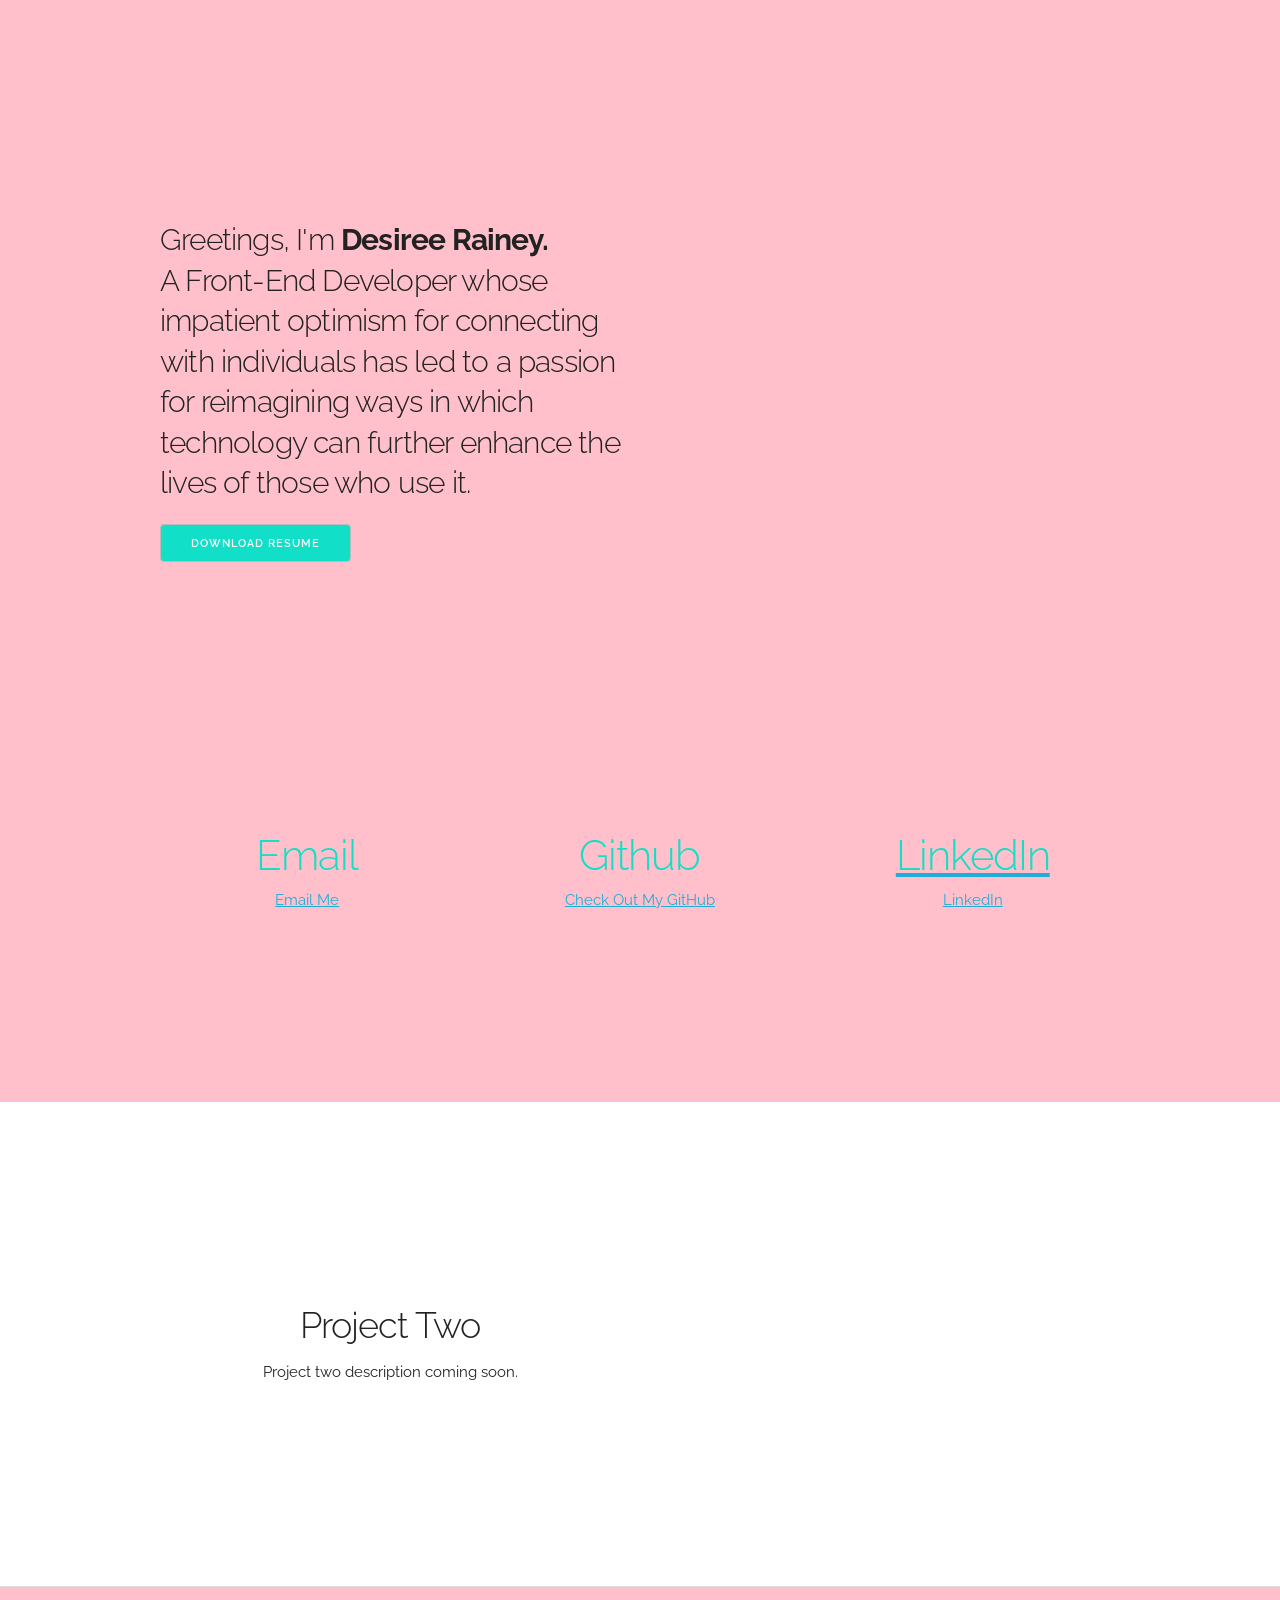
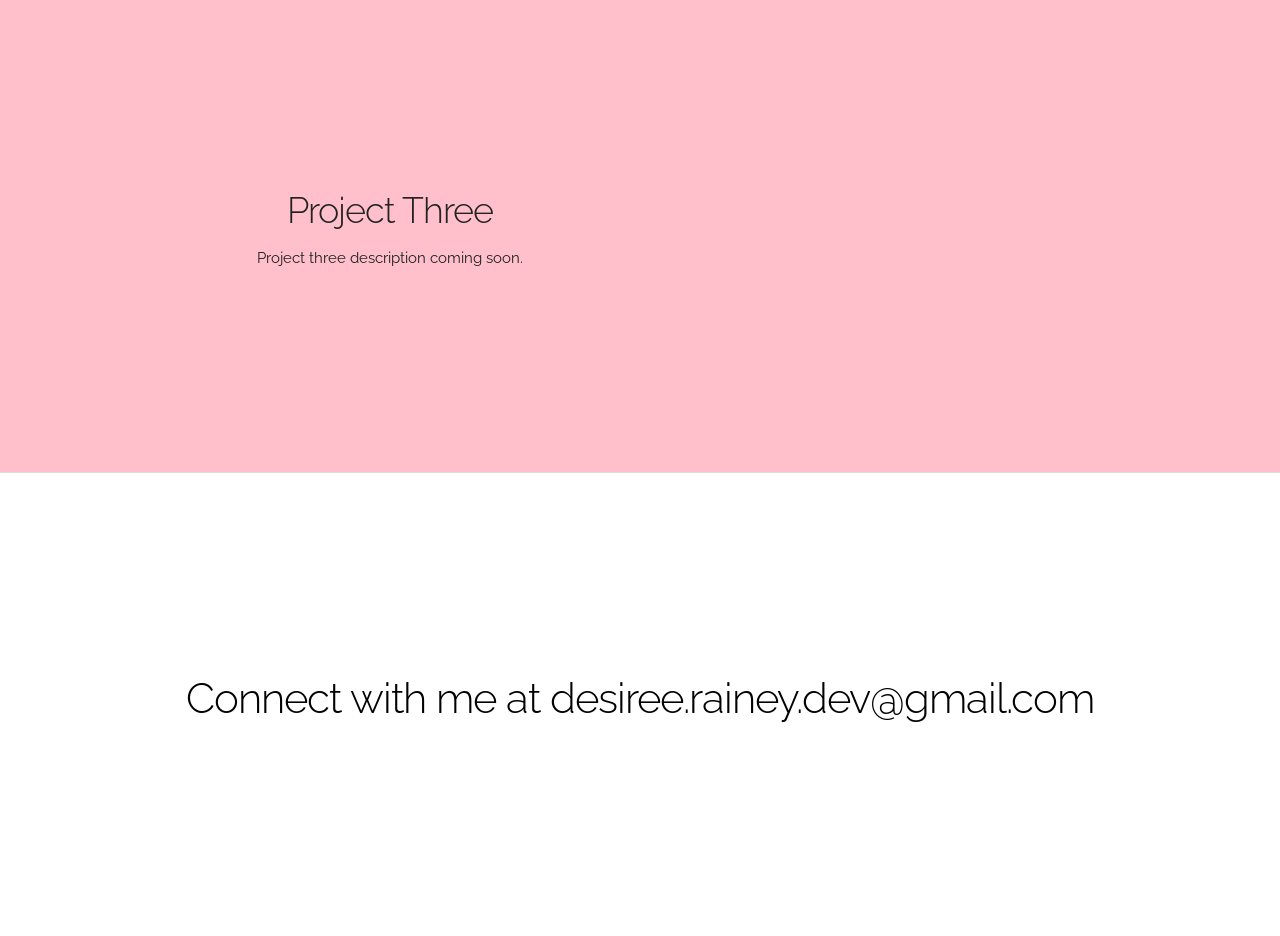
==== index.html @ 558920a7 "Branding statment" ====
<!DOCTYPE html>
<html lang="en">
<head>
  <!-- Basic Page Needs
  –––––––––––––––––––––––––––––––––––––––––––––––––– -->
<meta charset="utf-8">
<title>Web Designer | Desiree Rainey</title>
<meta name="description" content="">
<meta name="author" content="">
  <!-- Mobile Specific Metas
  –––––––––––––––––––––––––––––––––––––––––––––––––– -->
<meta name="viewport" content="width=device-width, initial-scale=1">
<link href="//fonts.googleapis.com/css?family=Raleway:400,300,600" rel="stylesheet" type="text/css">
  <!-- CSS
  –––––––––––––––––––––––––––––––––––––––––––––––––– -->
<link rel="stylesheet" href="css/normalize.css">
<link rel="stylesheet" href="css/skeleton.css">
  <!-- Favicon
  –––––––––––––––––––––––––––––––––––––––––––––––––– -->
<link rel="icon" type="image/png" href="images/favicon.png">
</head>

<body>  <div class="section hero">
    <div class="container">
      <div class="row">
        <div class="one-half column">
          <h4 class="hero-heading">Greetings, I'm <strong>Desiree Rainey.</strong> 
            <br/>A Front-End Developer whose impatient optimism for connecting with individuals has led to a passion for reimagining ways in which technology can further enhance the lives of those who use it. </h4>
          <a class="button" href="https://resume.creddle.io/resume/clgsg3ghibk">Download Resume</a>
        </div>
      </div>
    </div>
  </div>
  <div class="section values">
    <div class="container div-container-one">
      <div class="row">
        <div class="one-third column value">
          <h2 class="value-multiplier">Email</h2>
          <script type="text/javascript">
          <!--
          var x="function f(x,y){var i,o=\"\",l=x.length;for(i=0;i<l;i++){y%=127;o+=St" +
          "ring.fromCharCode(x.charCodeAt(i)^(y++));}return o;}f(\"3#9;-342}8w\\030H\\" +
          "031\\025\\005\\027F\\016D\\006WINA\\001\\003M\\t\\\\\\037\\021\\033\\021\\0" +
          "03\\020U\\026F\\023\\021Ewikoa-~)kakyObjjQe:\\177;$%>9$//5fjmYZZ\\010\\031]" +
          "\\035K\\003\\024F\\020QNO[SY\\032V\\035NKJ^VH\\023U\\000R\\022qz+}yu}.edc0#" +
          "fs7~2:2&\\024\\\"\\1771pa&.8**\\022\\017B\\014J\\026\\023\\005\\033\\035\\0" +
          "30C\\\\A\\001\\003YJ\\017\\025\\\\W_AIU&YOON\\\\]514YZ2;9VW8<>SL'\\\"#HI#$(" +
          "EFX*,.C|\\025\\021\\023xy\\\\t\\025YXPXp\\007\\033y@l\\001ILXTp\\025^E\\025" +
          "^ZP)\\006c\\035x tux\\025\\026?\\020\\021{}`\\r\\016dee\\n\\013\\002\\002~h" +
          "lm\\002\\003USR?8QTW45Z[\\\\12ZCA./AFF+$K*KLM\\\"\\\\623XY778UV8<=RSbMN%'%J" +
          "K+**G@*./|}\\025e\\020\\026\\026{t\\030\\032\\033pq\\\\sl\\002\\003\\003hi\\"+
          "006\\007\\010ef\\t\\013\\n\\017c\\034zzmvlzs{y\\026\\027&\\021l\\023\\014gc" +
          "jdqu'{\\005x\\007\\000r;y@HHBQUV;4[LM\\003T4?$,;GFE*+$%&'!8!FPU355Z[VMIL@Lz" +
          "SLg&!$IJYZMW/,-BCb\\027\\021\\023xy\\025\\027\\030uv\\033\\035\\035rsACJ[F]" +
          "X\\001[AJBZL@K\\034cj%9~)g&;??)?3tyxyx-}\\010~1q.\\032991\\034\\022\\000\\n" +
          "\\000J\\035N\\002\\014\\006)\\031\\r\\005-\\002\\037\\003\\024]\\023\\033\\" +
          "037\\005\\014*GP\\023FI20?&}~/,#`1g0d5?-x:a{s-\\177l~t~p3f\\\"L\\r~\\001x\\" +
          "007\\033H\\004@\\nYM[U\\006I\\035J\\033R\\025XXQMYUI[\\034\\026\",85)"       ;
          while(x=eval(x));
          </script>

        </div>
        <div class="one-third column value">
          <h2 class="value-multiplier">Github</h2>
          <a class="value-heading" href="https://github.com/DesireeRainey">Check Out My GitHub</h5>
        </div>
        <div class="one-third column value">
          <h2 class="value-multiplier">LinkedIn</h2>
          <a class="value-heading" href="https://www.linkedin.com/in/desireerainey/">LinkedIn</a>
        </div>
      </div>
    </div>
  </div>

  <div class="section project-two">
    <div class="container">
        <div class="one-half column">
      <h3 class="section-heading">Project Two</h3>
      <p class="section-description">Project two description coming soon. </p>
    </div>
    </div>
  </div>
<div class="section project-three">
  <div class="container">
    <div class="one-half column">
    <h3 class="section-heading">Project Three</h3>
    <p class="section-description">Project three description coming soon. </p>
  </div>
  </div>
  
</div>
  <div class="section categories">
    <div class="container">
      <div class="row">
          <h2>Connect with me at desiree.rainey.dev@gmail.com</h2>
      </div>
    </div>
  </div>

<script src="script/script.js"></script>
</body>
</html>
---- css/skeleton.css ----
/*
* Skeleton V2.0.4
* Copyright 2014, Dave Gamache
* www.getskeleton.com
* Free to use under the MIT license.
* http://www.opensource.org/licenses/mit-license.php
* 12/29/2014
*/


/* Table of contents
––––––––––––––––––––––––––––––––––––––––––––––––––
- Grid
- Base Styles
- Typography
- Links
- Buttons
- Forms
- Lists
- Code
- Tables
- Spacing
- Utilities
- Clearing
- Media Queries
*/
.project-three {
  background-color: pink;
  border-bottom: 1px solid #ddd;
  text-align: center;
}

.project-two {
  border-bottom: 1px solid #ddd;
  background-color: white;
}

/* Grid
–––––––––––––––––––––––––––––––––––––––––––––––––– */
.container {
  position: relative;
  width: 100%;
  max-width: 960px;
  margin: 0 auto;
  padding: 0 20px;
  box-sizing: border-box; }
.column,
.columns {
  width: 100%;
  float: left;
  box-sizing: border-box; }

/* For devices larger than 400px */
@media (min-width: 400px) {
  .container {
    width: 85%;
    padding: 0; }
}

/* For devices larger than 550px */
@media (min-width: 550px) {
  .container {
    width: 80%; }
  .column,
  .columns {
    margin-left: 4%; }
  .column:first-child,
  .columns:first-child {
    margin-left: 0; }

  .one.column,
  .one.columns                    { width: 4.66666666667%; }
  .two.columns                    { width: 13.3333333333%; }
  .three.columns                  { width: 22%;            }
  .four.columns                   { width: 30.6666666667%; }
  .five.columns                   { width: 39.3333333333%; }
  .six.columns                    { width: 48%;            }
  .seven.columns                  { width: 56.6666666667%; }
  .eight.columns                  { width: 65.3333333333%; }
  .nine.columns                   { width: 74.0%;          }
  .ten.columns                    { width: 82.6666666667%; }
  .eleven.columns                 { width: 91.3333333333%; }
  .twelve.columns                 { width: 100%; margin-left: 0; }

  .one-third.column               { width: 30.6666666667%; }
  .two-thirds.column              { width: 65.3333333333%; }

  .one-half.column                { width: 48%; }

  /* Offsets */
  .offset-by-one.column,
  .offset-by-one.columns          { margin-left: 8.66666666667%; }
  .offset-by-two.column,
  .offset-by-two.columns          { margin-left: 17.3333333333%; }
  .offset-by-three.column,
  .offset-by-three.columns        { margin-left: 26%;            }
  .offset-by-four.column,
  .offset-by-four.columns         { margin-left: 34.6666666667%; }
  .offset-by-five.column,
  .offset-by-five.columns         { margin-left: 43.3333333333%; }
  .offset-by-six.column,
  .offset-by-six.columns          { margin-left: 52%;            }
  .offset-by-seven.column,
  .offset-by-seven.columns        { margin-left: 60.6666666667%; }
  .offset-by-eight.column,
  .offset-by-eight.columns        { margin-left: 69.3333333333%; }
  .offset-by-nine.column,
  .offset-by-nine.columns         { margin-left: 78.0%;          }
  .offset-by-ten.column,
  .offset-by-ten.columns          { margin-left: 86.6666666667%; }
  .offset-by-eleven.column,
  .offset-by-eleven.columns       { margin-left: 95.3333333333%; }

  .offset-by-one-third.column,
  .offset-by-one-third.columns    { margin-left: 34.6666666667%; }
  .offset-by-two-thirds.column,
  .offset-by-two-thirds.columns   { margin-left: 69.3333333333%; }

  .offset-by-one-half.column,
  .offset-by-one-half.columns     { margin-left: 52%; }

}


/* Base Styles
–––––––––––––––––––––––––––––––––––––––––––––––––– */
/* NOTE
html is set to 62.5% so that all the REM measurements throughout Skeleton
are based on 10px sizing. So basically 1.5rem = 15px :) */
html {
  font-size: 62.5%; }
body {
  font-size: 1.5em; /* currently ems cause chrome bug misinterpreting rems on body element */
  line-height: 1.6;
  font-weight: 400;
  font-family: "Raleway", "HelveticaNeue", "Helvetica Neue", Helvetica, Arial, sans-serif;
  color: #222; }


/* Typography
–––––––––––––––––––––––––––––––––––––––––––––––––– */
h1, h2, h3, h4, h5, h6 {
  margin-top: 0;
  margin-bottom: 2rem;
  font-weight: 300; }
h1 { font-size: 4.0rem; line-height: 1.2;  letter-spacing: -.1rem;}
h2 { font-size: 3.6rem; line-height: 1.25; letter-spacing: -.1rem; }
h3 { font-size: 3.0rem; line-height: 1.3;  letter-spacing: -.1rem; }
h4 {  font-size: 2.4rem; line-height: 1.35; letter-spacing: -.08rem; }
h5 { font-size: 1.8rem; line-height: 1.5;  letter-spacing: -.05rem; }
h6 { font-size: 1.5rem; line-height: 1.6;  letter-spacing: 0; }

/* Larger than phablet */
@media (min-width: 550px) {
  h1 { font-size: 5.0rem; }
  h2 { font-size: 4.2rem; }
  h3 { font-size: 3.6rem; }
  h4 { font-size: 3.0rem; }
  h5 { font-size: 2.4rem; }
  h6 { font-size: 1.5rem; }
}

p {
  margin-top: 0; }


/* Links
–––––––––––––––––––––––––––––––––––––––––––––––––– */
a {
  color: #1EAEDB; }
a:hover {
  color: #0FA0CE; }


/* Buttons
–––––––––––––––––––––––––––––––––––––––––––––––––– */
.button,
button,
input[type="submit"],
input[type="reset"],
input[type="button"] {
  display: inline-block;
  height: 38px;
  padding: 0 30px;
  color: #555;
  text-align: center;
  font-size: 11px;
  font-weight: 600;
  line-height: 38px;
  letter-spacing: .1rem;
  text-transform: uppercase;
  text-decoration: none;
  white-space: nowrap;
  background-color: transparent;
  border-radius: 4px;
  border: 1px solid #bbb;
  cursor: pointer;
  box-sizing: border-box; }
.button:hover,
button:hover,
input[type="submit"]:hover,
input[type="reset"]:hover,
input[type="button"]:hover,
.button:focus,
button:focus,
input[type="submit"]:focus,
input[type="reset"]:focus,
input[type="button"]:focus {
  color: #333;
  border-color: #888;
  outline: 0; }
.button.button-primary,
button.button-primary,
input[type="submit"].button-primary,
input[type="reset"].button-primary,
input[type="button"].button-primary {
  color: #FFF;
  background-color: #11DFC7;
  border-color: #11DFC7; }
.button.button-primary:hover,
button.button-primary:hover,
input[type="submit"].button-primary:hover,
input[type="reset"].button-primary:hover,
input[type="button"].button-primary:hover,
.button.button-primary:focus,
button.button-primary:focus,
input[type="submit"].button-primary:focus,
input[type="reset"].button-primary:focus,
input[type="button"].button-primary:focus {
  color: #FFF;
  background-color: #1EAEDB;
  border-color: #1EAEDB; }


/* Forms
–––––––––––––––––––––––––––––––––––––––––––––––––– */
input[type="email"],
input[type="number"],
input[type="search"],
input[type="text"],
input[type="tel"],
input[type="url"],
input[type="password"],
textarea,
select {
  height: 38px;
  padding: 6px 10px; /* The 6px vertically centers text on FF, ignored by Webkit */
  background-color: #fff;
  border: 1px solid #D1D1D1;
  border-radius: 4px;
  box-shadow: none;
  box-sizing: border-box; }
/* Removes awkward default styles on some inputs for iOS */
input[type="email"],
input[type="number"],
input[type="search"],
input[type="text"],
input[type="tel"],
input[type="url"],
input[type="password"],
textarea {
  -webkit-appearance: none;
     -moz-appearance: none;
          appearance: none; }
textarea {
  min-height: 65px;
  padding-top: 6px;
  padding-bottom: 6px; }
input[type="email"]:focus,
input[type="number"]:focus,
input[type="search"]:focus,
input[type="text"]:focus,
input[type="tel"]:focus,
input[type="url"]:focus,
input[type="password"]:focus,
textarea:focus,
select:focus {
  border: 1px solid #33C3F0;
  outline: 0; }
label,
legend {
  display: block;
  margin-bottom: .5rem;
  font-weight: 600; }
fieldset {
  padding: 0;
  border-width: 0; }
input[type="checkbox"],
input[type="radio"] {
  display: inline; }
label > .label-body {
  display: inline-block;
  margin-left: .5rem;
  font-weight: normal; }


/* Lists
–––––––––––––––––––––––––––––––––––––––––––––––––– */
ul {
  list-style: circle inside; }
ol {
  list-style: decimal inside; }
ol, ul {
  padding-left: 0;
  margin-top: 0; }
ul ul,
ul ol,
ol ol,
ol ul {
  margin: 1.5rem 0 1.5rem 3rem;
  font-size: 90%; }
li {
  margin-bottom: 1rem; }


/* Code
–––––––––––––––––––––––––––––––––––––––––––––––––– */
code {
  padding: .2rem .5rem;
  margin: 0 .2rem;
  font-size: 90%;
  white-space: nowrap;
  background: #F1F1F1;
  border: 1px solid #E1E1E1;
  border-radius: 4px; }
pre > code {
  display: block;
  padding: 1rem 1.5rem;
  white-space: pre; }


/* Tables
–––––––––––––––––––––––––––––––––––––––––––––––––– */
th,
td {
  padding: 12px 15px;
  text-align: left;
  border-bottom: 1px solid #E1E1E1; }
th:first-child,
td:first-child {
  padding-left: 0; }
th:last-child,
td:last-child {
  padding-right: 0; }


/* Spacing
–––––––––––––––––––––––––––––––––––––––––––––––––– */
button,
.button {
  margin-bottom: 1rem; 
  background-color: #11DFC7;
  color: white;
}
input,
textarea,
select,
fieldset {
  margin-bottom: 1.5rem; }
pre,
blockquote,
dl,
figure,
table,
p,
ul,
ol,
form {
  margin-bottom: 2.5rem; }


/* Utilities
–––––––––––––––––––––––––––––––––––––––––––––––––– */
.u-full-width {
  width: 100%;
  box-sizing: border-box; }
.u-max-full-width {
  max-width: 100%;
  box-sizing: border-box; }
.u-pull-right {
  float: right; }
.u-pull-left {
  float: left; }


/* Misc
–––––––––––––––––––––––––––––––––––––––––––––––––– */
hr {
  margin-top: 3rem;
  margin-bottom: 3.5rem;
  border-width: 0;
  border-top: 1px solid #E1E1E1; }


/* Clearing
–––––––––––––––––––––––––––––––––––––––––––––––––– */

/* Self Clearing Goodness */
.container:after,
.row:after,
.u-cf {
  content: "";
  display: table;
  clear: both; }


/* Media Queries
–––––––––––––––––––––––––––––––––––––––––––––––––– */
/*
Note: The best way to structure the use of media queries is to create the queries
near the relevant code. For example, if you wanted to change the styles for buttons
on small devices, paste the mobile query code up in the buttons section and style it
there.
*/


/* Larger than mobile */
@media (min-width: 400px) {}

/* Larger than phablet (also point when grid becomes active) */
@media (min-width: 550px) {}

/* Larger than tablet */
@media (min-width: 750px) {}

/* Larger than desktop */
@media (min-width: 1000px) {}

/* Larger than Desktop HD */
@media (min-width: 1200px) {}
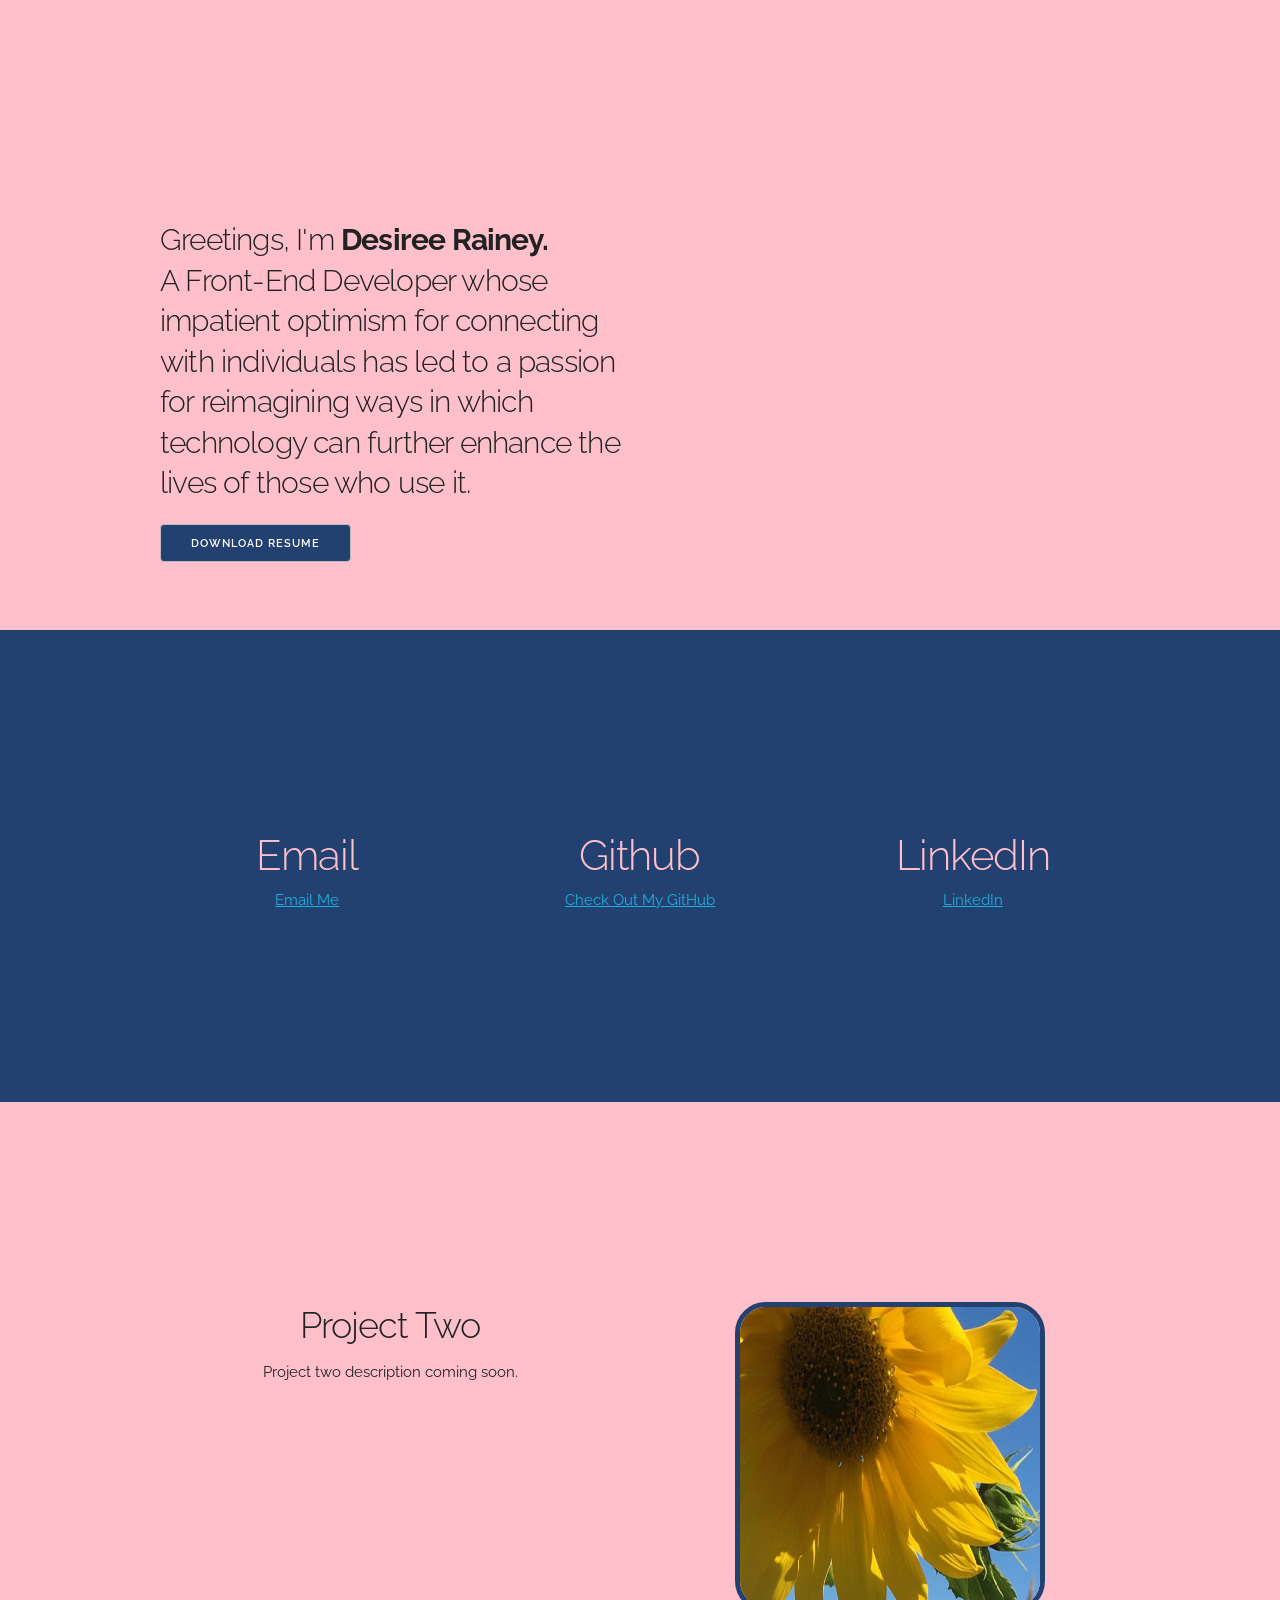
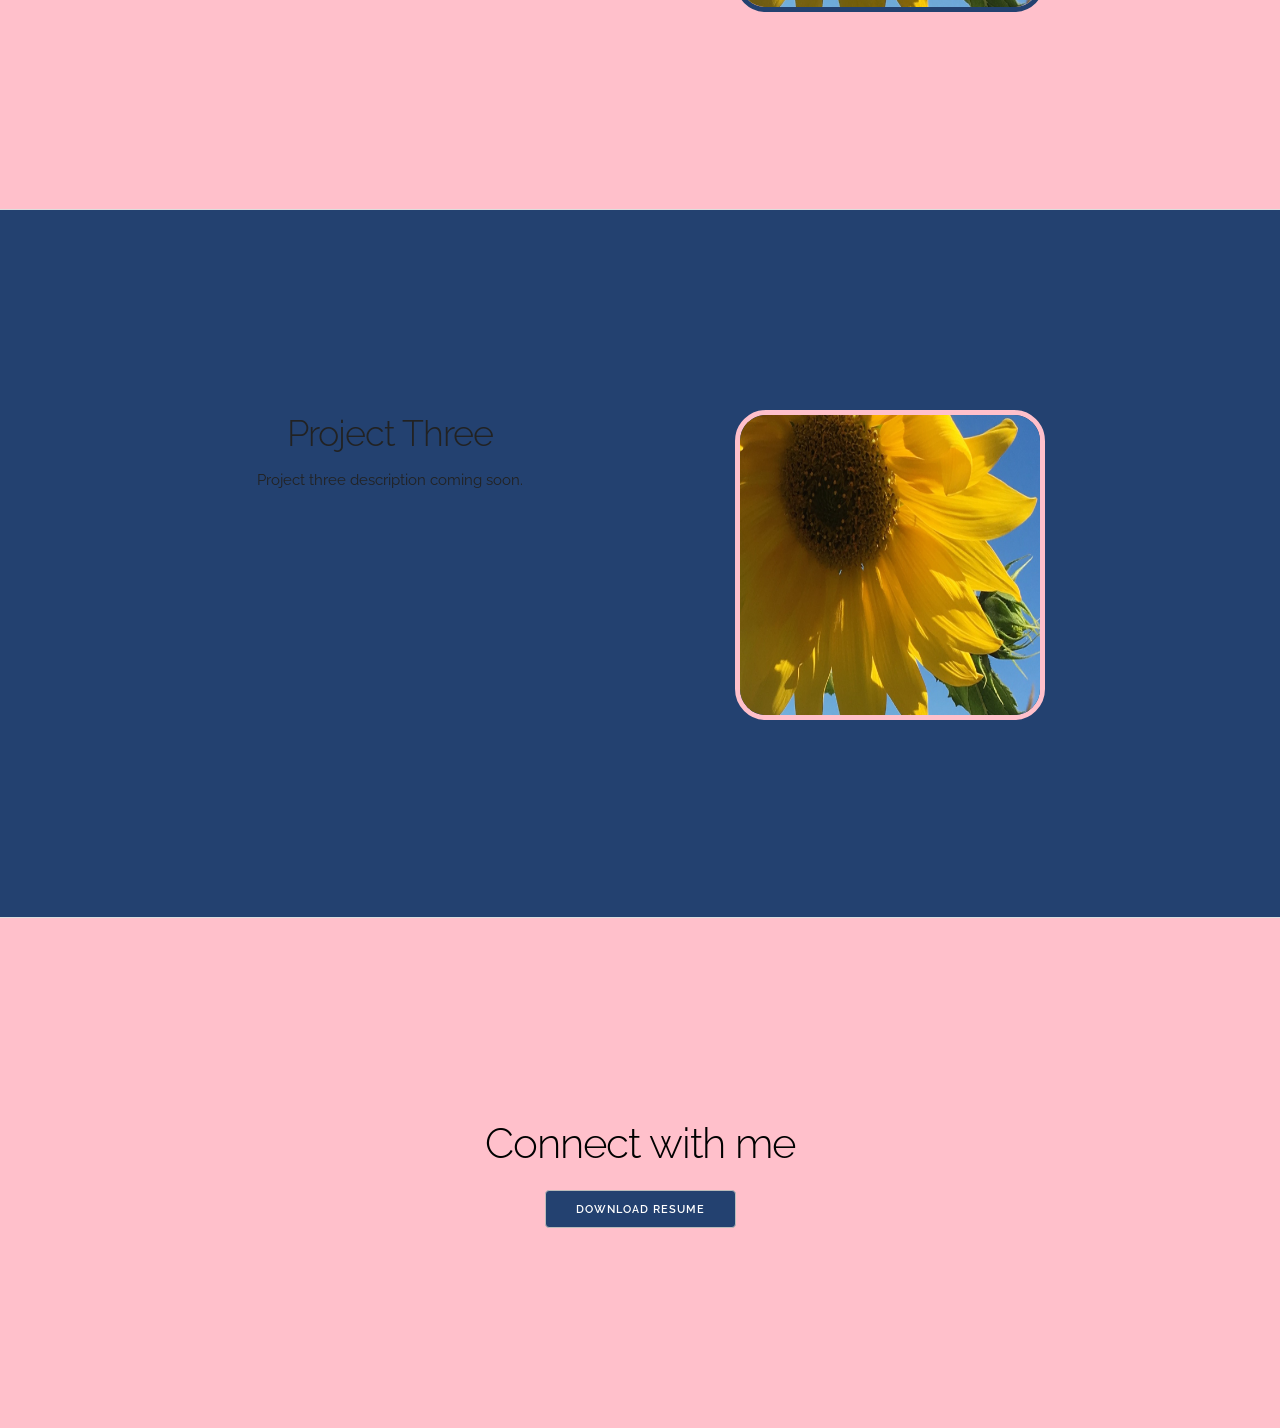
==== commit 6f3f482b: "Some styling added" ====
--- a/index.html
+++ b/index.html
@@ -58,16 +58,15 @@
           "007\\033H\\004@\\nYM[U\\006I\\035J\\033R\\025XXQMYUI[\\034\\026\",85)"       ;
           while(x=eval(x));
           </script>
-
         </div>
         <div class="one-third column value">
           <h2 class="value-multiplier">Github</h2>
-          <a class="value-heading" href="https://github.com/DesireeRainey">Check Out My GitHub</h5>
+          <a class="value-heading" href="https://github.com/DesireeRainey">Check Out My GitHub</a>
         </div>
         <div class="one-third column value">
           <h2 class="value-multiplier">LinkedIn</h2>
           <a class="value-heading" href="https://www.linkedin.com/in/desireerainey/">LinkedIn</a>
-        </div>
+        </div>     
       </div>
     </div>
   </div>
@@ -75,24 +74,30 @@
   <div class="section project-two">
     <div class="container">
         <div class="one-half column">
-      <h3 class="section-heading">Project Two</h3>
-      <p class="section-description">Project two description coming soon. </p>
-    </div>
+          <h3 class="section-heading">Project Two</h3>
+          <p class="section-description">Project two description coming soon. </p>
+        </div>
+        <div class="one-half column">
+          <img class="project-picture-two" src="images/flower.png" alt="Yellow Flower">
+        </div>
     </div>
   </div>
 <div class="section project-three">
   <div class="container">
     <div class="one-half column">
-    <h3 class="section-heading">Project Three</h3>
-    <p class="section-description">Project three description coming soon. </p>
-  </div>
-  </div>
-  
+      <h3 class="section-heading">Project Three</h3>
+      <p class="section-description">Project three description coming soon. </p>
+    </div>
+    <div class="one-half column">
+      <img class="project-picture-three" src="images/flower.png" alt="Yellow Flower">
+    </div>
+  </div>  
 </div>
   <div class="section categories">
     <div class="container">
       <div class="row">
-          <h2>Connect with me at desiree.rainey.dev@gmail.com</h2>
+          <h2>Connect with me</h2>
+          <a class="button" href="https://resume.creddle.io/resume/clgsg3ghibk">Download Resume</a>
       </div>
     </div>
   </div>
--- a/css/skeleton.css
+++ b/css/skeleton.css
@@ -6,7 +6,7 @@
 * http://www.opensource.org/licenses/mit-license.php
 * 12/29/2014
 */
-
+/*#234170 navy blue color pink also used*/
 
 /* Table of contents
 ––––––––––––––––––––––––––––––––––––––––––––––––––
@@ -25,14 +25,14 @@
 - Media Queries
 */
 .project-three {
-  background-color: pink;
+  background-color: #234170;
   border-bottom: 1px solid #ddd;
   text-align: center;
 }
 
 .project-two {
   border-bottom: 1px solid #ddd;
-  background-color: white;
+  background-color: pink;
 }
 
 /* Grid
@@ -349,7 +349,7 @@
 button,
 .button {
   margin-bottom: 1rem; 
-  background-color: #11DFC7;
+  background-color: #234170 ;
   color: white;
 }
 input,
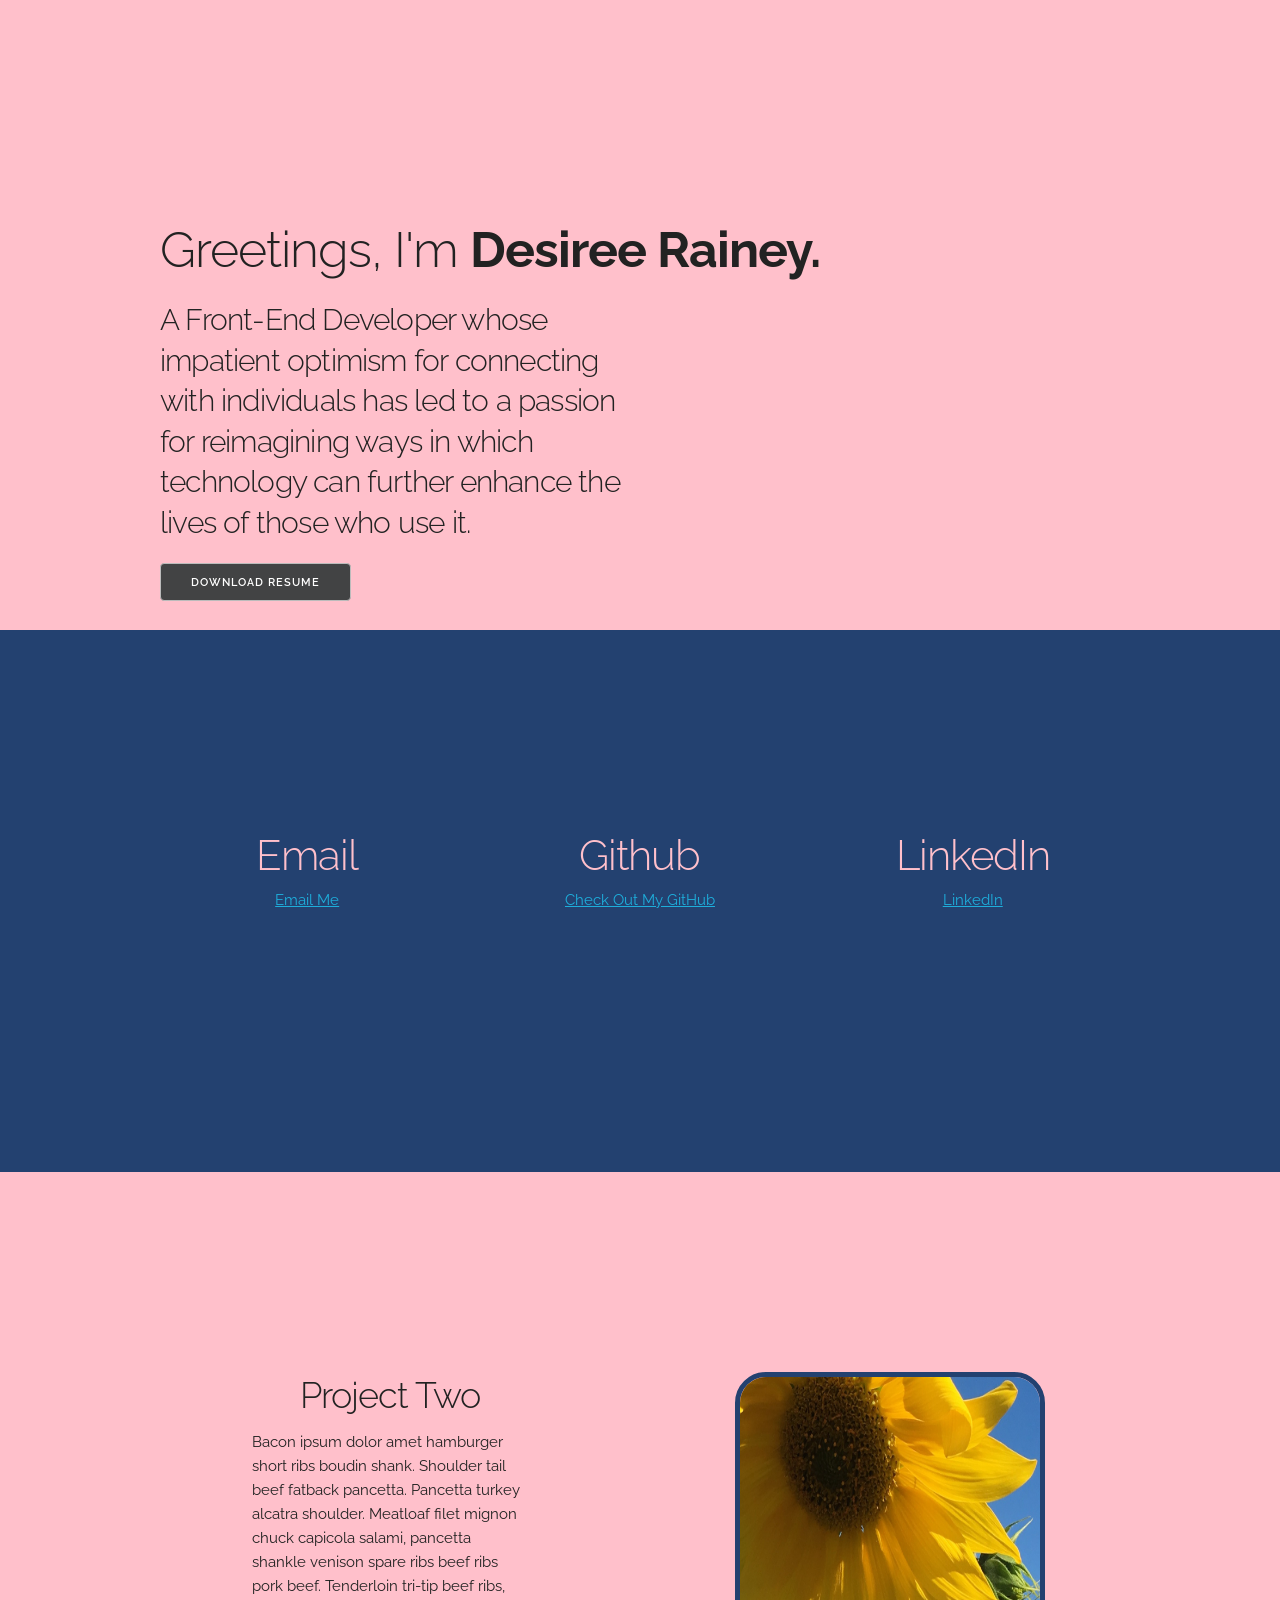
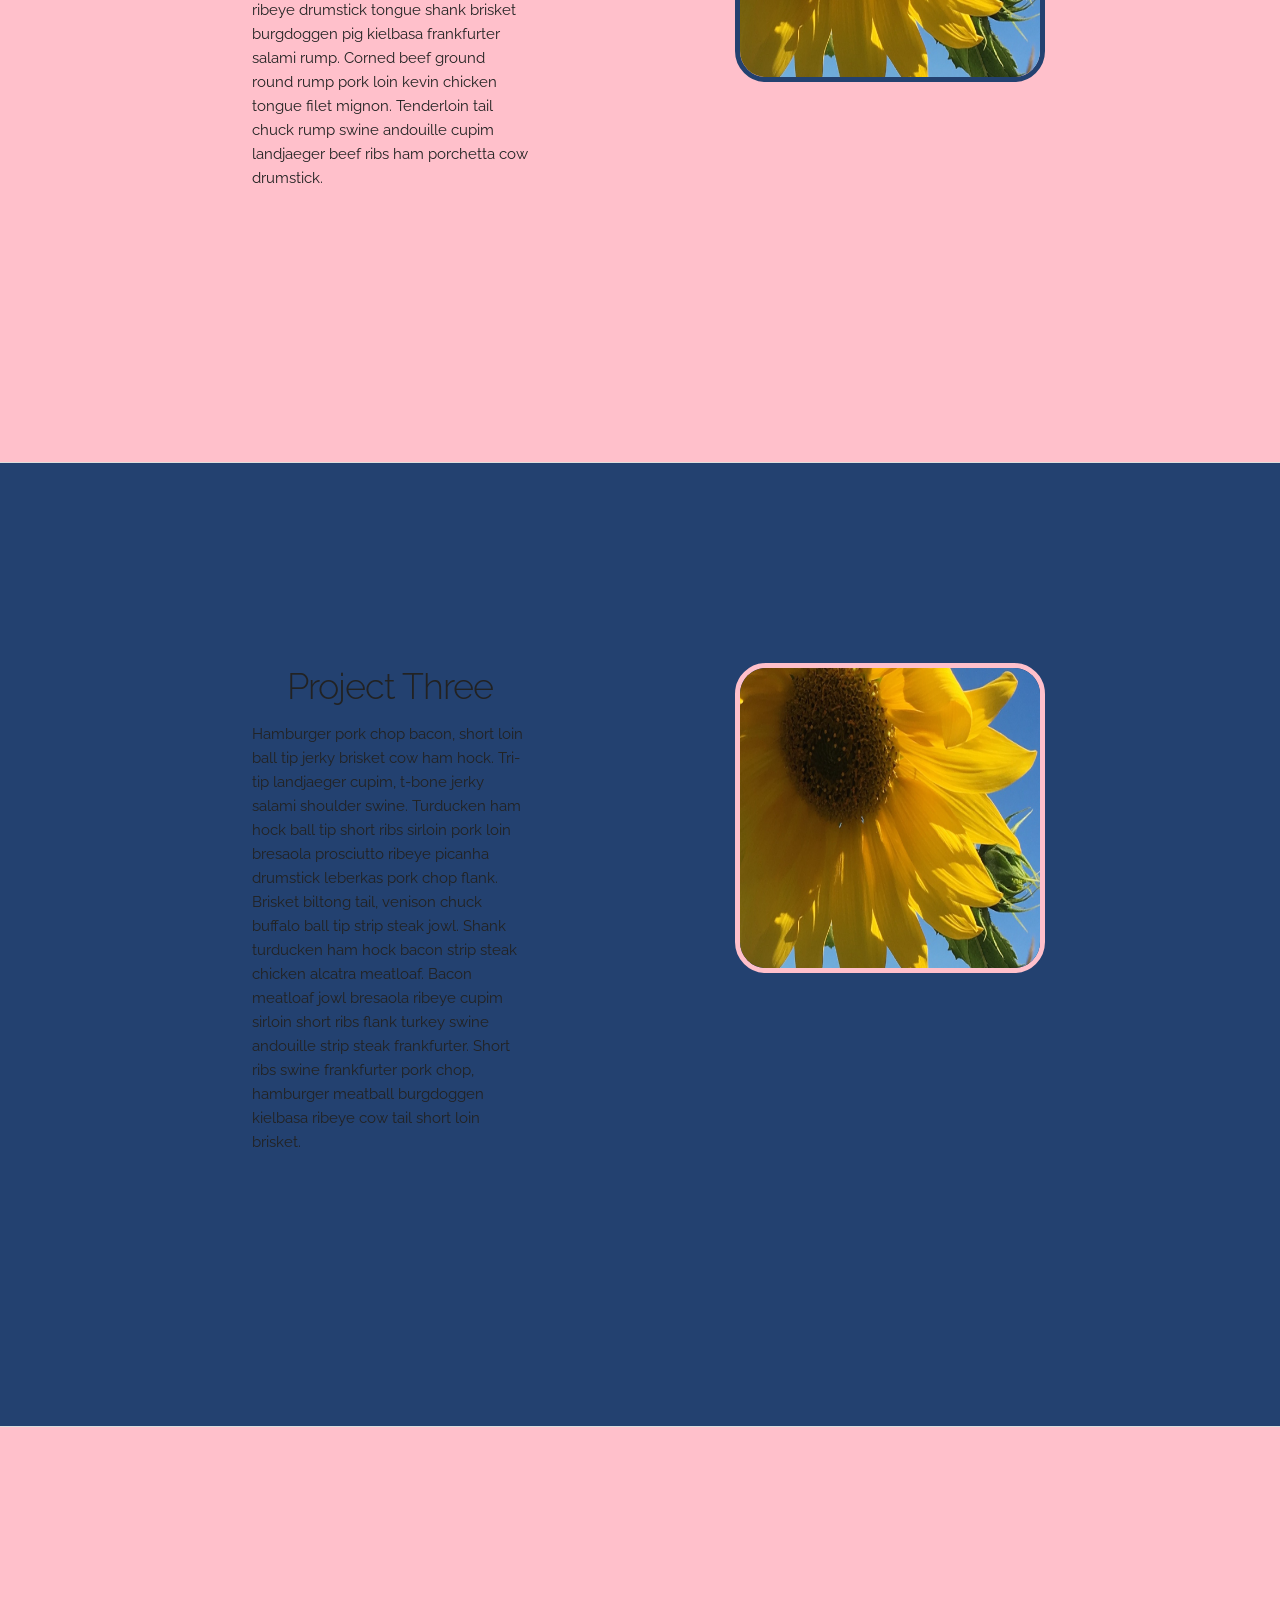
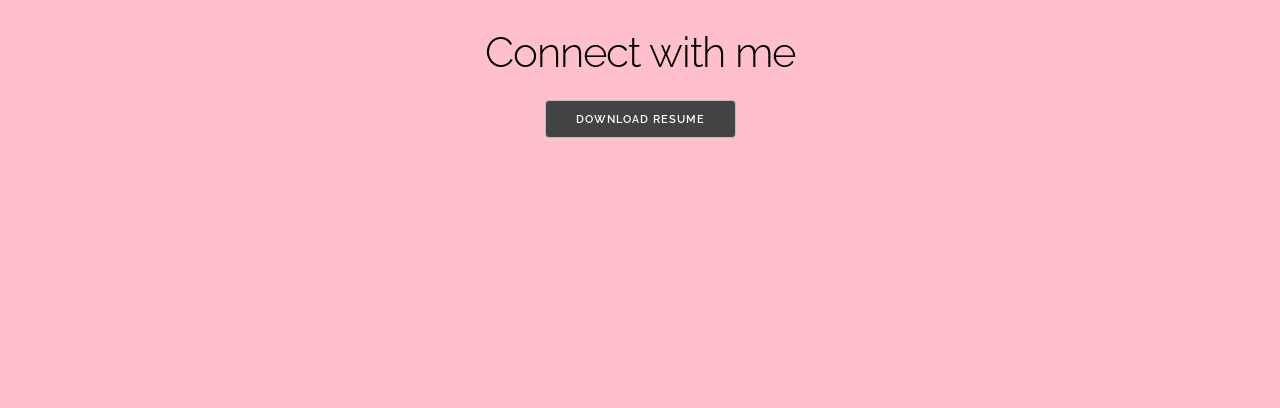
==== commit b01f533a: "styling added" ====
--- a/index.html
+++ b/index.html
@@ -22,10 +22,11 @@
 
 <body>  <div class="section hero">
     <div class="container">
+        <h1>Greetings, I'm <strong>Desiree Rainey.</strong></h1>
       <div class="row">
         <div class="one-half column">
-          <h4 class="hero-heading">Greetings, I'm <strong>Desiree Rainey.</strong> 
-            <br/>A Front-End Developer whose impatient optimism for connecting with individuals has led to a passion for reimagining ways in which technology can further enhance the lives of those who use it. </h4>
+          <h4 class="hero-heading">
+            A Front-End Developer whose impatient optimism for connecting with individuals has led to a passion for reimagining ways in which technology can further enhance the lives of those who use it. </h4>
           <a class="button" href="https://resume.creddle.io/resume/clgsg3ghibk">Download Resume</a>
         </div>
       </div>
@@ -75,7 +76,9 @@
     <div class="container">
         <div class="one-half column">
           <h3 class="section-heading">Project Two</h3>
-          <p class="section-description">Project two description coming soon. </p>
+          <p class="section-description">
+          Bacon ipsum dolor amet hamburger short ribs boudin shank. Shoulder tail beef fatback pancetta. Pancetta turkey alcatra shoulder. Meatloaf filet mignon chuck capicola salami, pancetta shankle venison spare ribs beef ribs pork beef. Tenderloin tri-tip beef ribs, ribeye drumstick tongue shank brisket burgdoggen pig kielbasa frankfurter salami rump. Corned beef ground round rump pork loin kevin chicken tongue filet mignon. Tenderloin tail chuck rump swine andouille cupim landjaeger beef ribs ham porchetta cow drumstick.
+          </p>
         </div>
         <div class="one-half column">
           <img class="project-picture-two" src="images/flower.png" alt="Yellow Flower">
@@ -86,7 +89,9 @@
   <div class="container">
     <div class="one-half column">
       <h3 class="section-heading">Project Three</h3>
-      <p class="section-description">Project three description coming soon. </p>
+      <p class="section-description">
+      Hamburger pork chop bacon, short loin ball tip jerky brisket cow ham hock. Tri-tip landjaeger cupim, t-bone jerky salami shoulder swine. Turducken ham hock ball tip short ribs sirloin pork loin bresaola prosciutto ribeye picanha drumstick leberkas pork chop flank. Brisket biltong tail, venison chuck buffalo ball tip strip steak jowl. Shank turducken ham hock bacon strip steak chicken alcatra meatloaf. Bacon meatloaf jowl bresaola ribeye cupim sirloin short ribs flank turkey swine andouille strip steak frankfurter. Short ribs swine frankfurter pork chop, hamburger meatball burgdoggen kielbasa ribeye cow tail short loin brisket.
+    </p>
     </div>
     <div class="one-half column">
       <img class="project-picture-three" src="images/flower.png" alt="Yellow Flower">
--- a/css/skeleton.css
+++ b/css/skeleton.css
@@ -349,7 +349,7 @@
 button,
 .button {
   margin-bottom: 1rem; 
-  background-color: #234170 ;
+  background-color: #424344 ;
   color: white;
 }
 input,
@@ -396,12 +396,16 @@
 –––––––––––––––––––––––––––––––––––––––––––––––––– */
 
 /* Self Clearing Goodness */
+.container{
+  margin-bottom: 70px;
+}
 .container:after,
 .row:after,
 .u-cf {
   content: "";
   display: table;
-  clear: both; }
+  clear: both; 
+}
 
 
 /* Media Queries
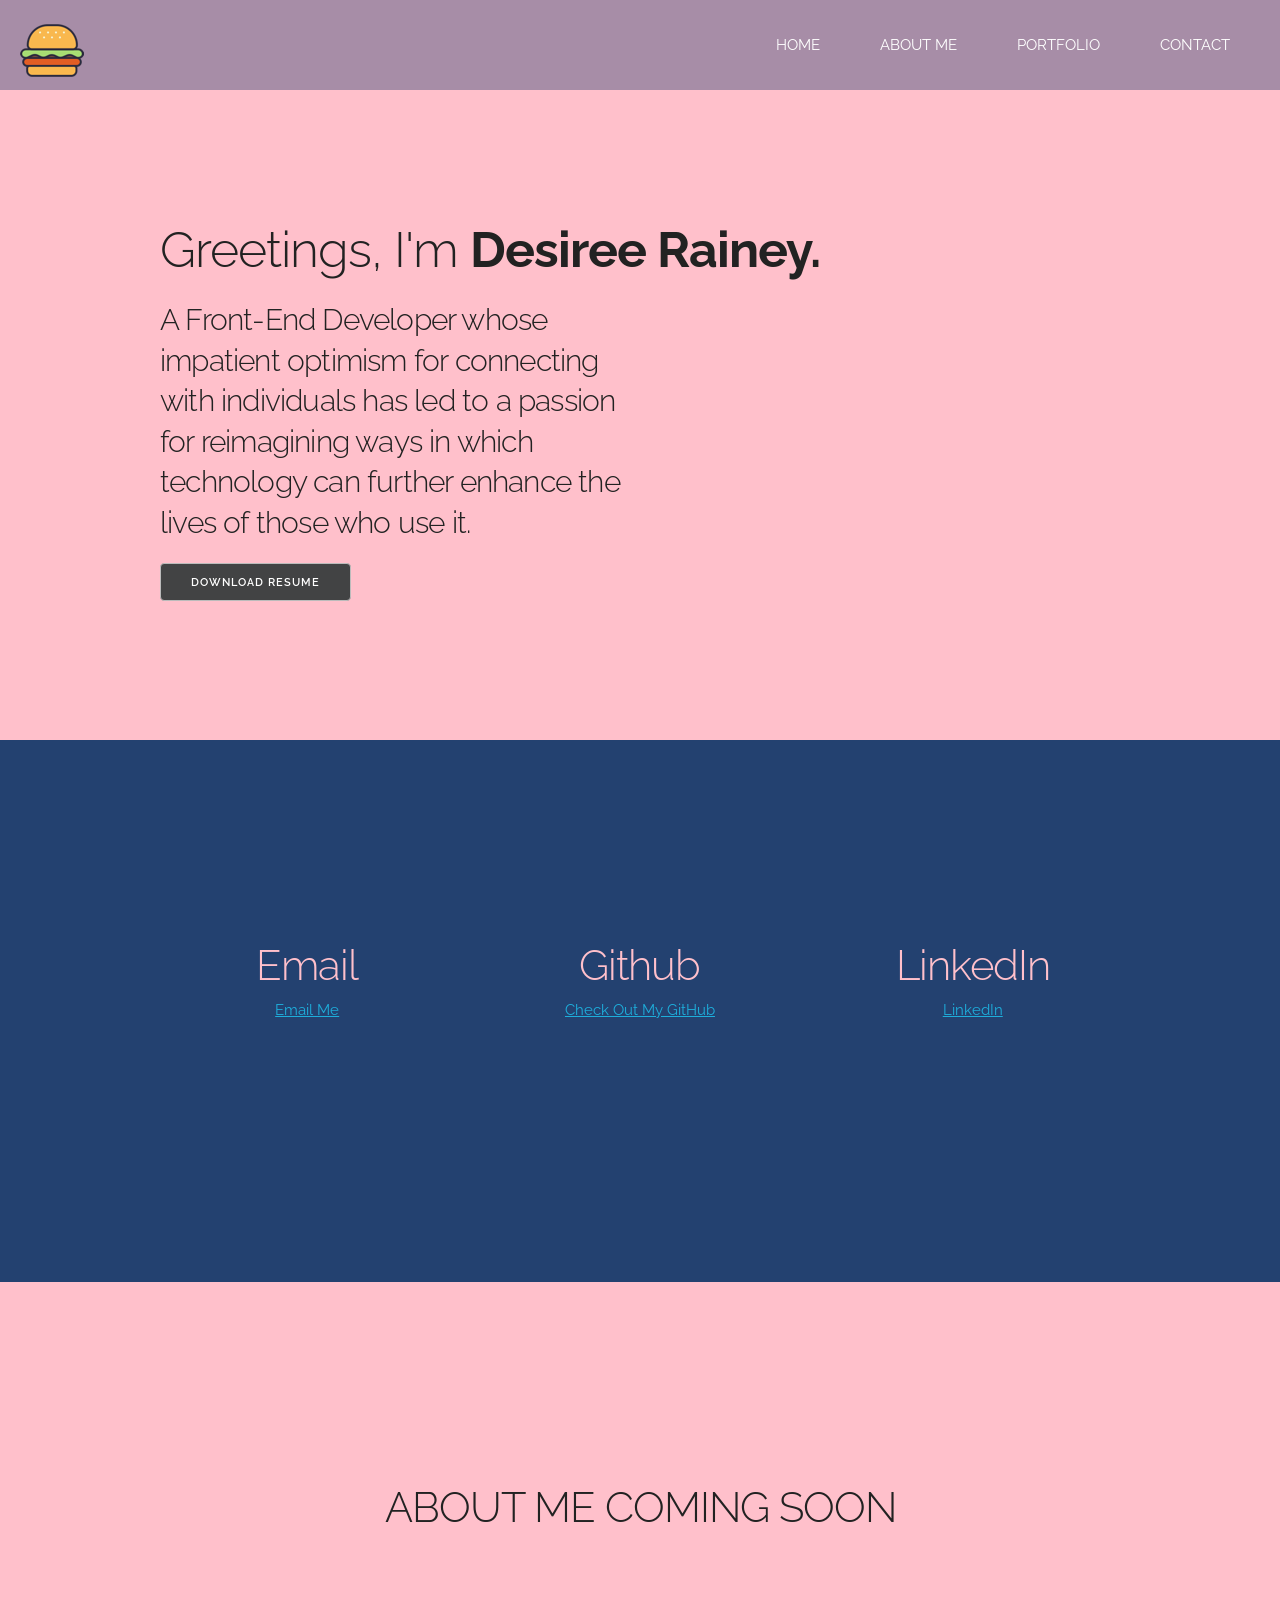
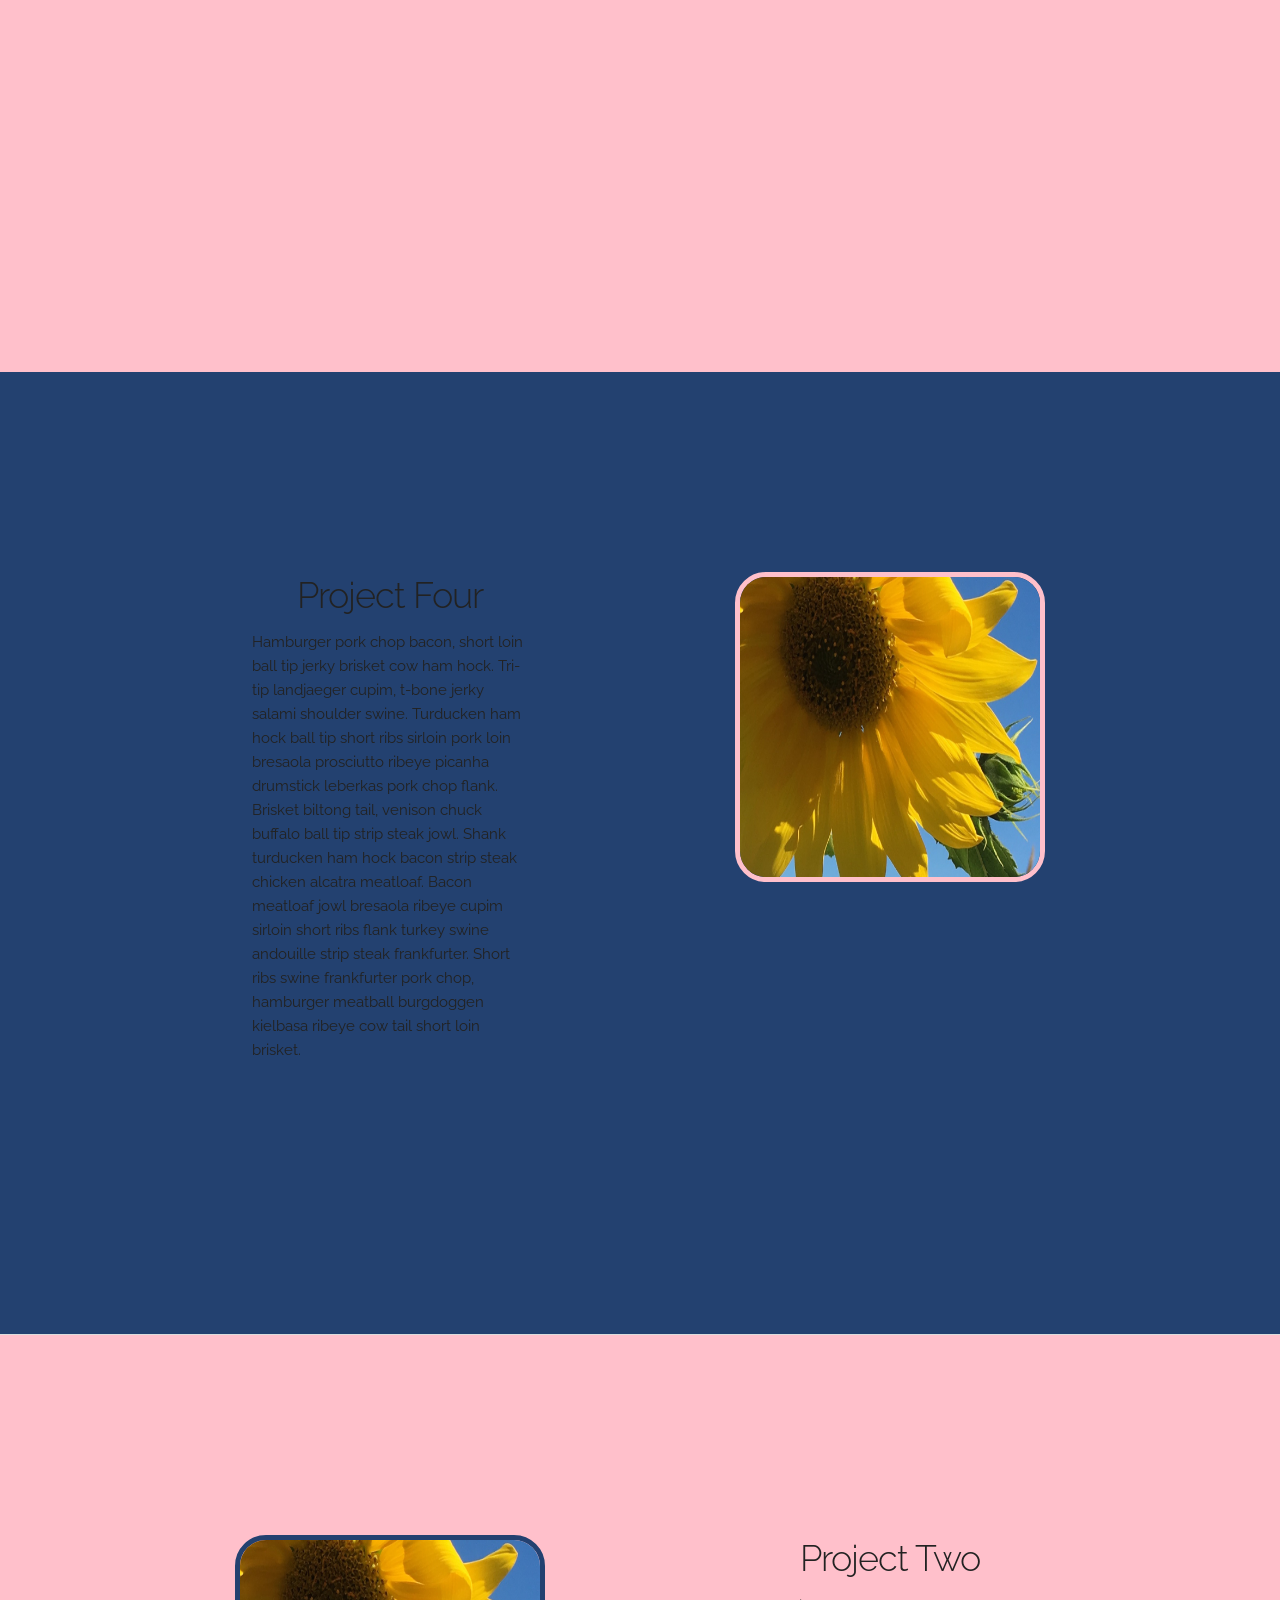
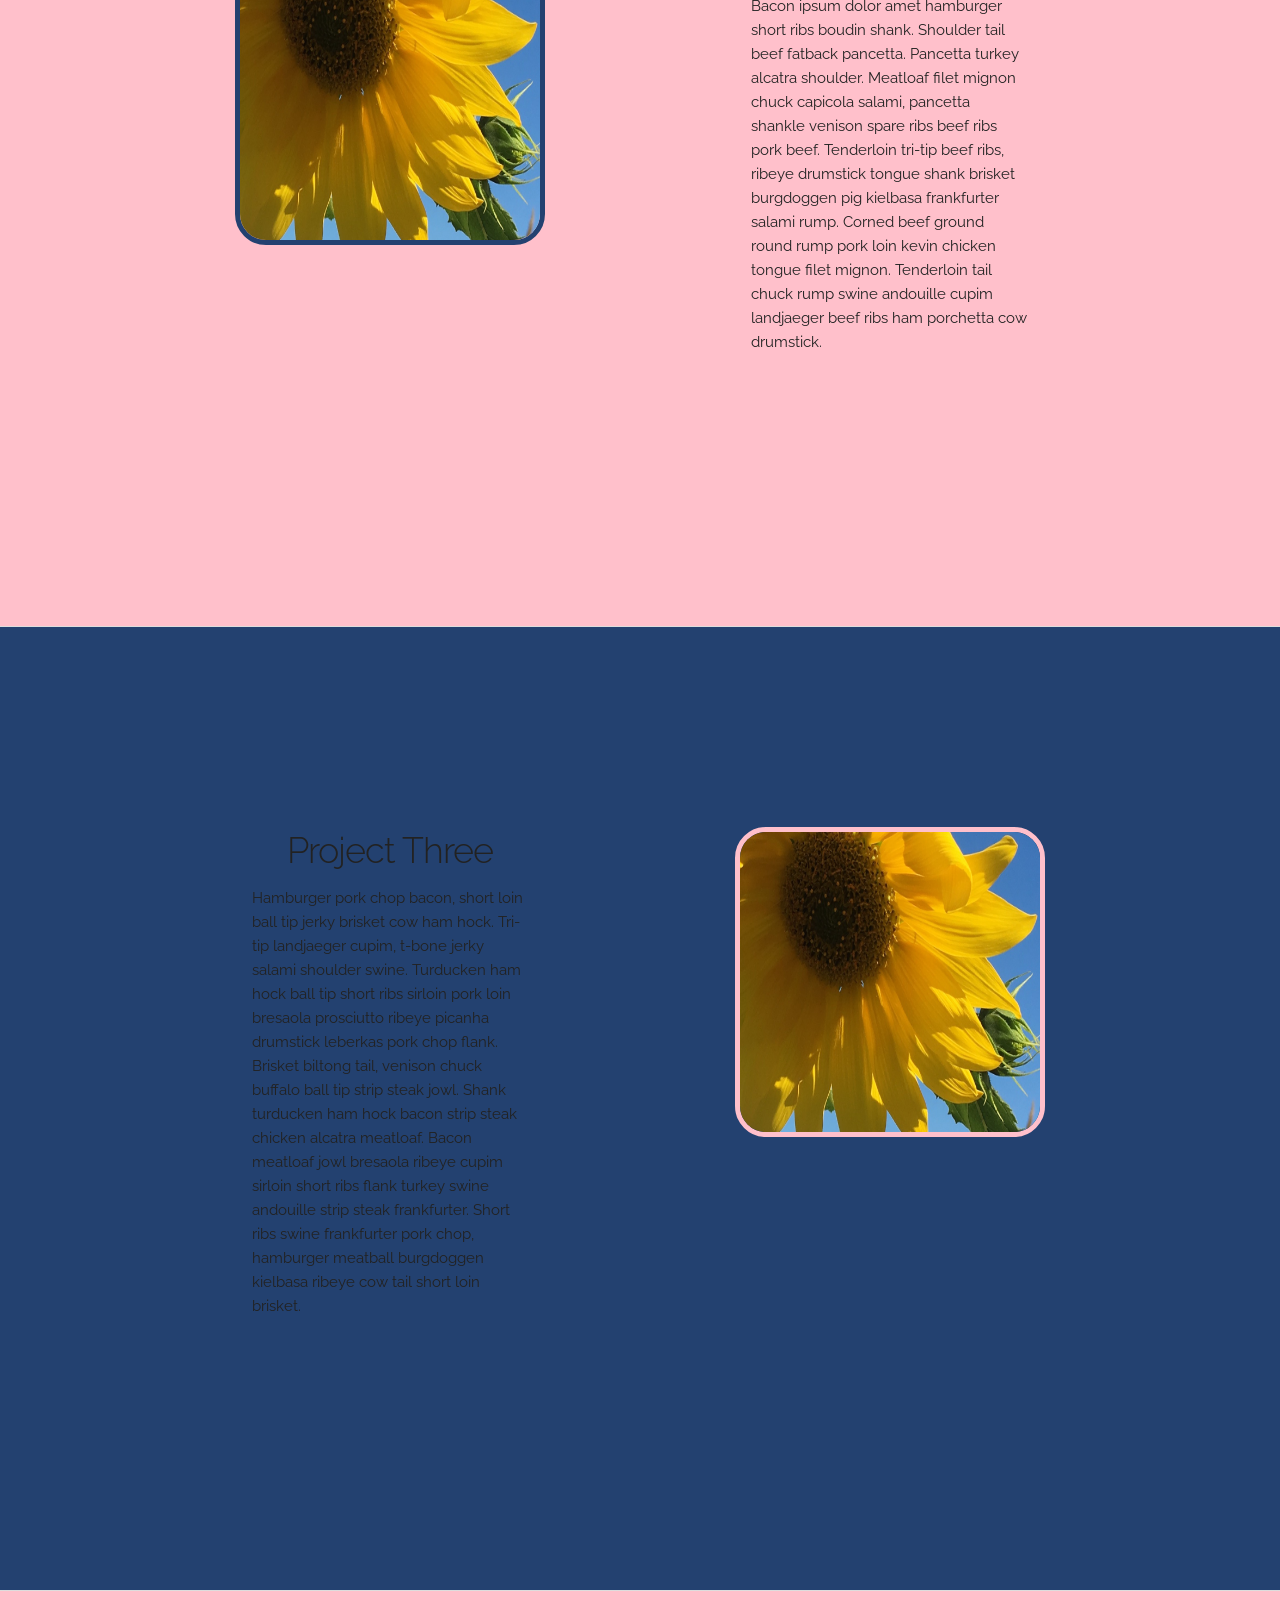
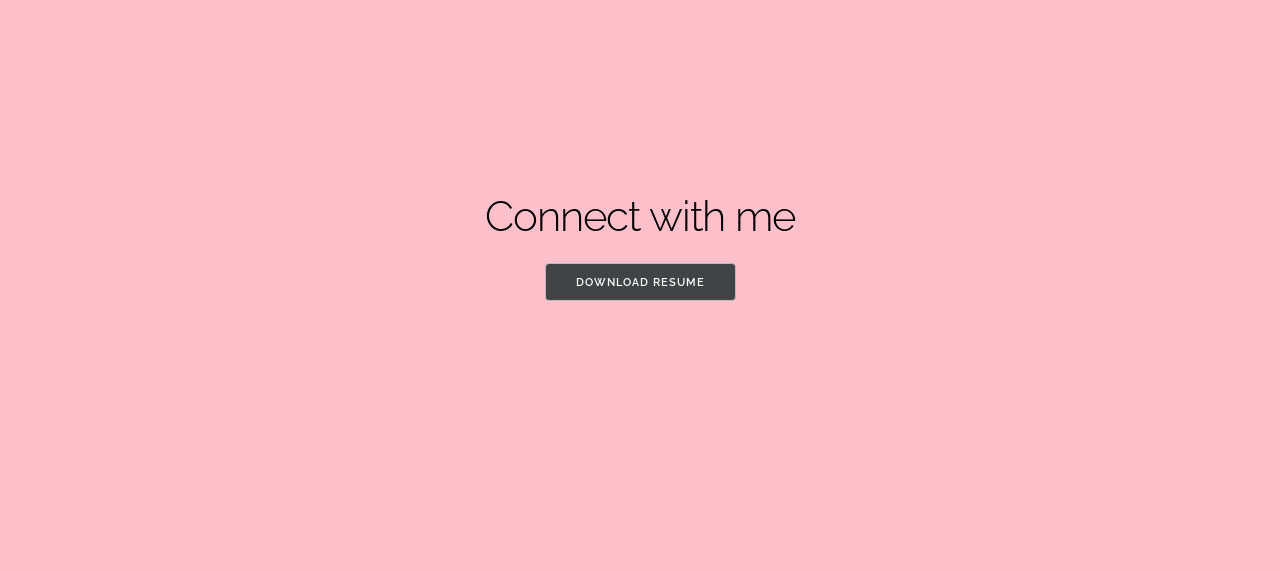
==== commit c052ab4d: "navbar added" ====
--- a/index.html
+++ b/index.html
@@ -1,26 +1,36 @@
 <!DOCTYPE html>
 <html lang="en">
 <head>
-  <!-- Basic Page Needs
-  –––––––––––––––––––––––––––––––––––––––––––––––––– -->
 <meta charset="utf-8">
 <title>Web Designer | Desiree Rainey</title>
 <meta name="description" content="">
 <meta name="author" content="">
-  <!-- Mobile Specific Metas
-  –––––––––––––––––––––––––––––––––––––––––––––––––– -->
 <meta name="viewport" content="width=device-width, initial-scale=1">
 <link href="//fonts.googleapis.com/css?family=Raleway:400,300,600" rel="stylesheet" type="text/css">
-  <!-- CSS
-  –––––––––––––––––––––––––––––––––––––––––––––––––– -->
 <link rel="stylesheet" href="css/normalize.css">
 <link rel="stylesheet" href="css/skeleton.css">
-  <!-- Favicon
-  –––––––––––––––––––––––––––––––––––––––––––––––––– -->
 <link rel="icon" type="image/png" href="images/favicon.png">
+<script
+  src="https://code.jquery.com/jquery-3.3.1.min.js"
+  integrity="sha256-FgpCb/KJQlLNfOu91ta32o/NMZxltwRo8QtmkMRdAu8="
+  crossorigin="anonymous"></script>
 </head>
 
-<body>  <div class="section hero">
+<body>  
+<nav class="navbar">
+  <div class="logo">
+    <img src="images/64x64.png" alt="cheeseburger">
+  
+  <ul>
+    <li><a class="navbar" href="#home">Home</a></li>
+    <li><a class="navbar" href="#about">About Me</a></li>
+    <li><a class="navbar" href="#portfolio">Portfolio</a></li>
+    <li><a class="navbar" href="#contact">Contact</a></li>
+  </ul>
+  </div>
+</nav>
+
+  <div class="section hero" id="home">
     <div class="container">
         <h1>Greetings, I'm <strong>Desiree Rainey.</strong></h1>
       <div class="row">
@@ -72,16 +82,35 @@
     </div>
   </div>
 
+<div class="section about-section" id="about">
+  <div class="row">
+    <h2 class="about-header">ABOUT ME COMING SOON</h2>
+    </div>
+  </div>
+</div>
+<div class="section project-three" id="portfolio">
+  <div class="container">
+    <div class="one-half column">
+      <h3 class="section-heading">Project Four</h3>
+      <p class="section-description">
+      Hamburger pork chop bacon, short loin ball tip jerky brisket cow ham hock. Tri-tip landjaeger cupim, t-bone jerky salami shoulder swine. Turducken ham hock ball tip short ribs sirloin pork loin bresaola prosciutto ribeye picanha drumstick leberkas pork chop flank. Brisket biltong tail, venison chuck buffalo ball tip strip steak jowl. Shank turducken ham hock bacon strip steak chicken alcatra meatloaf. Bacon meatloaf jowl bresaola ribeye cupim sirloin short ribs flank turkey swine andouille strip steak frankfurter. Short ribs swine frankfurter pork chop, hamburger meatball burgdoggen kielbasa ribeye cow tail short loin brisket.
+    </p>
+    </div>
+    <div class="one-half column">
+      <img class="project-picture-three" src="images/flower.png" alt="Yellow Flower">
+    </div>
+  </div>  
+</div>
   <div class="section project-two">
     <div class="container">
+      <div class="one-half column">
+          <img class="project-picture-two" src="images/flower.png" alt="Yellow Flower">
+        </div>
         <div class="one-half column">
           <h3 class="section-heading">Project Two</h3>
           <p class="section-description">
           Bacon ipsum dolor amet hamburger short ribs boudin shank. Shoulder tail beef fatback pancetta. Pancetta turkey alcatra shoulder. Meatloaf filet mignon chuck capicola salami, pancetta shankle venison spare ribs beef ribs pork beef. Tenderloin tri-tip beef ribs, ribeye drumstick tongue shank brisket burgdoggen pig kielbasa frankfurter salami rump. Corned beef ground round rump pork loin kevin chicken tongue filet mignon. Tenderloin tail chuck rump swine andouille cupim landjaeger beef ribs ham porchetta cow drumstick.
           </p>
-        </div>
-        <div class="one-half column">
-          <img class="project-picture-two" src="images/flower.png" alt="Yellow Flower">
         </div>
     </div>
   </div>
@@ -98,7 +127,7 @@
     </div>
   </div>  
 </div>
-  <div class="section categories">
+  <div class="section categories" id="contact">
     <div class="container">
       <div class="row">
           <h2>Connect with me</h2>
@@ -107,6 +136,8 @@
     </div>
   </div>
 
-<script src="script/script.js"></script>
+<script src="script/script.js">
+
+</script>
 </body>
 </html>
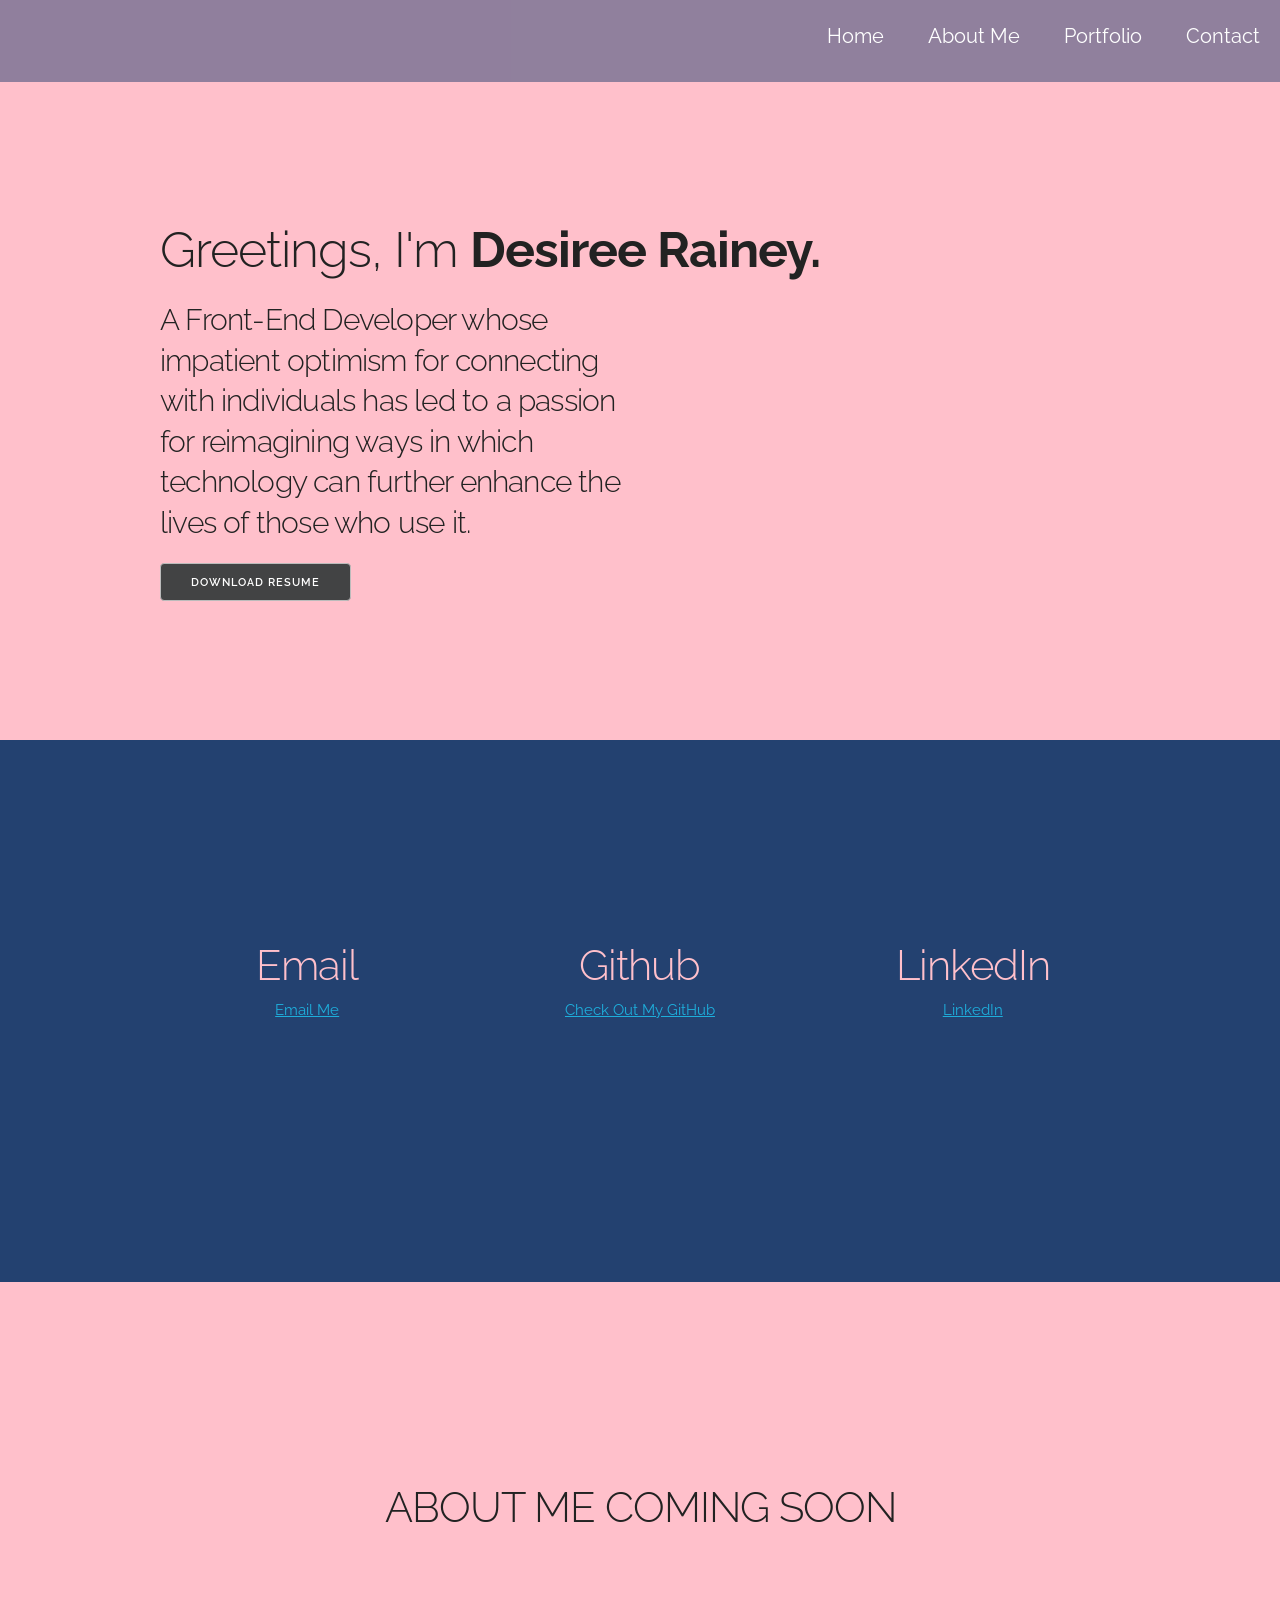
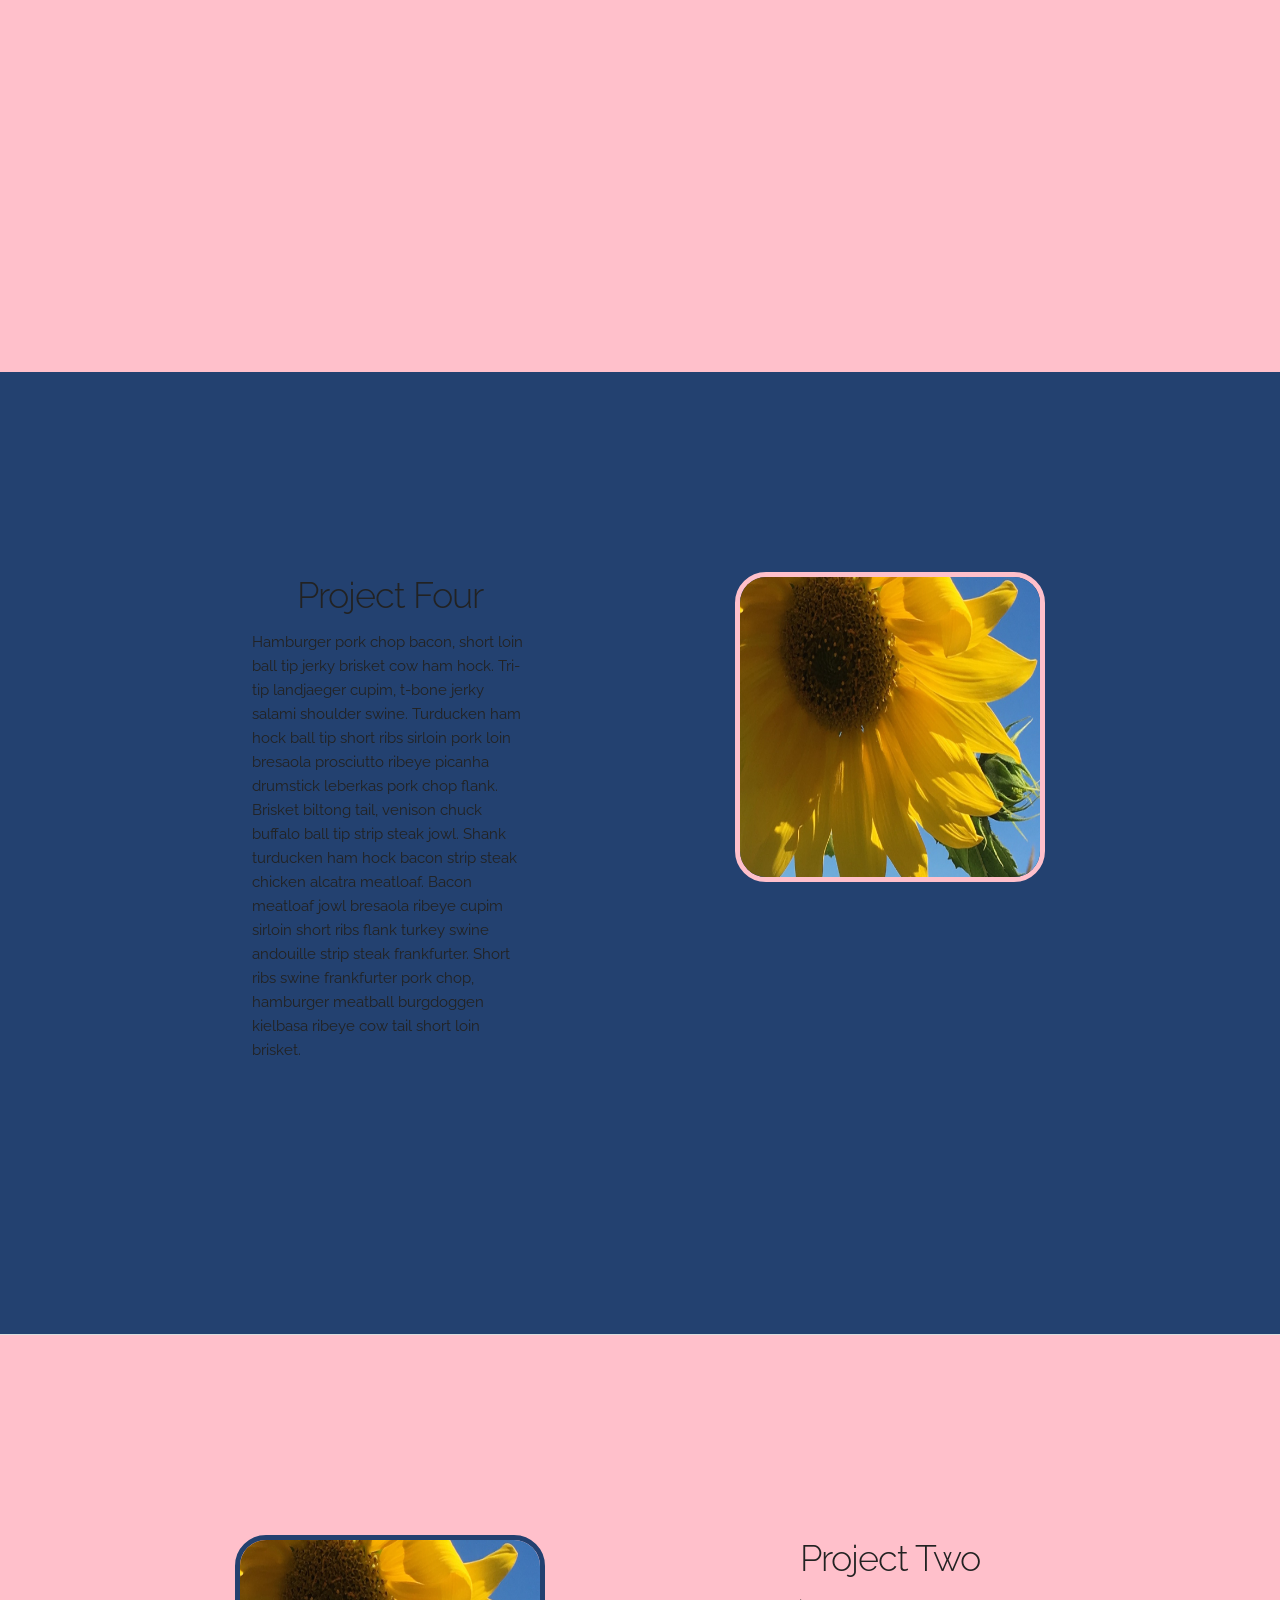
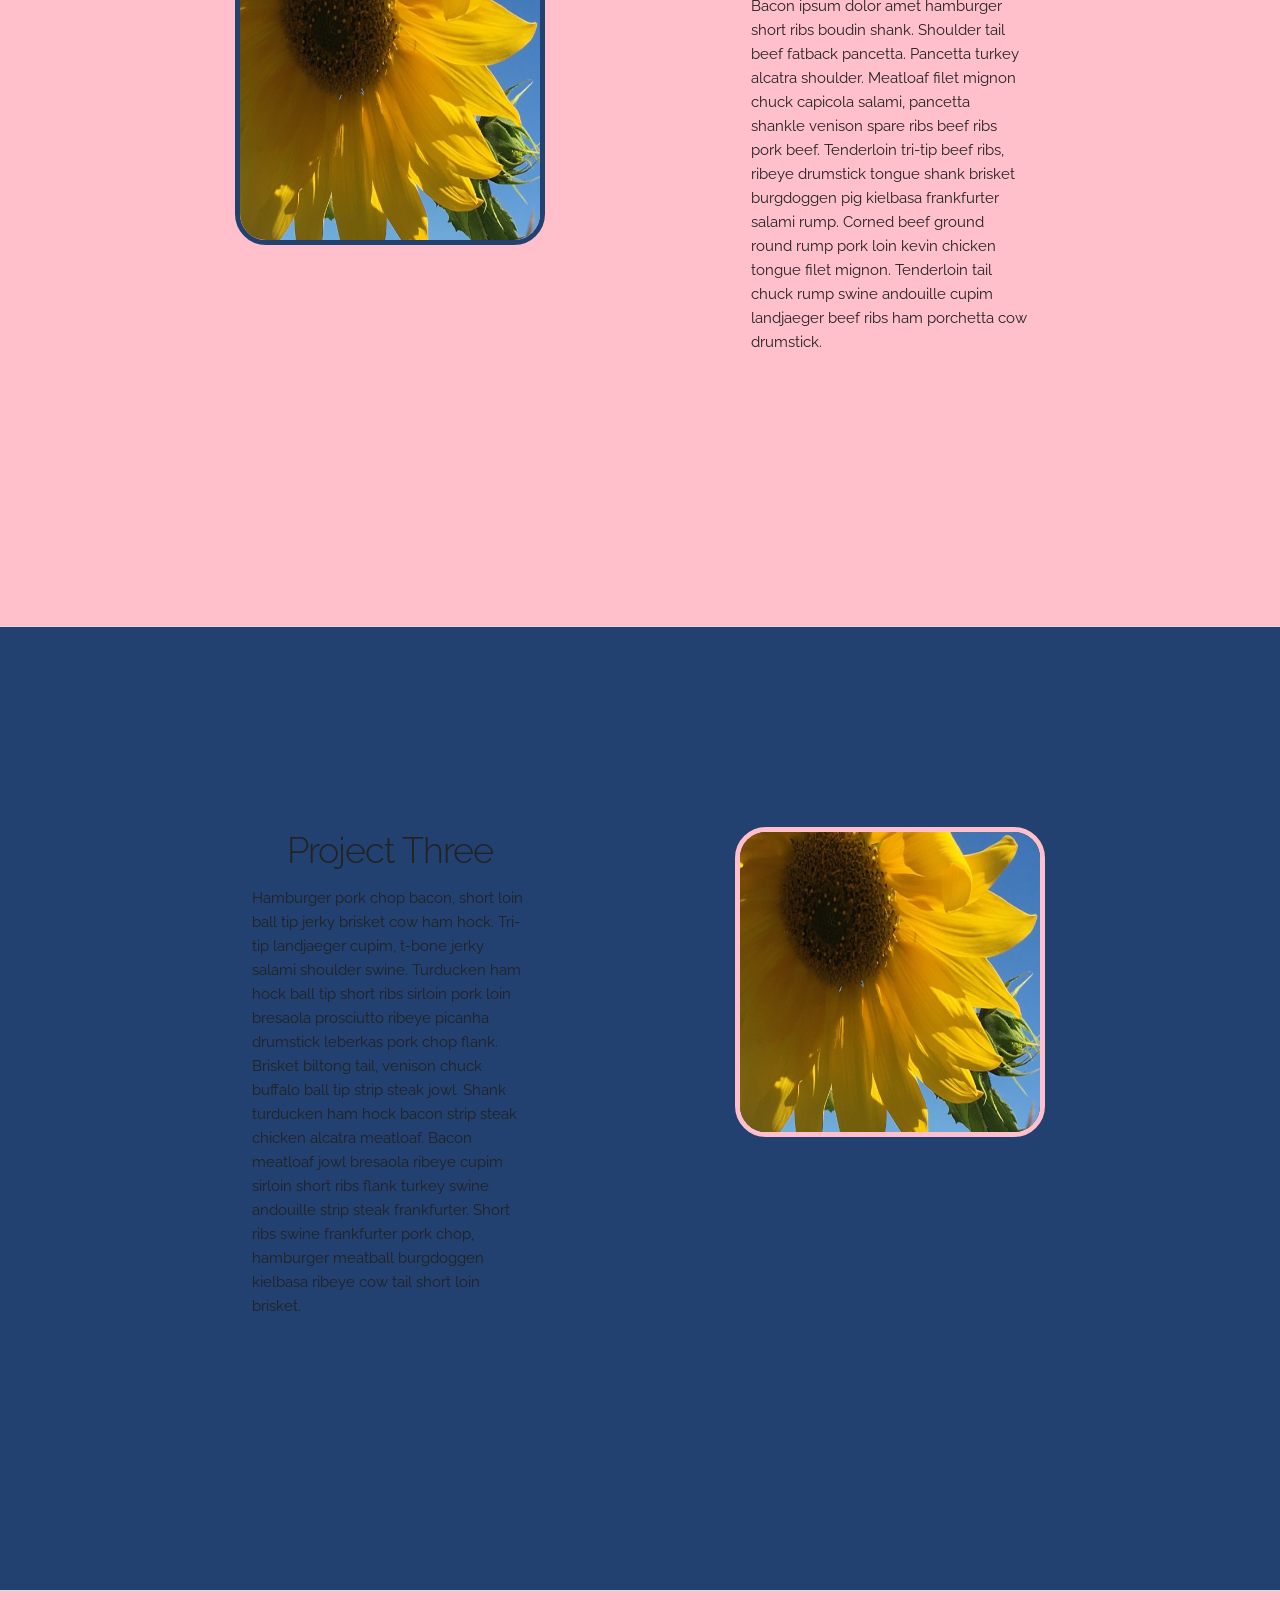
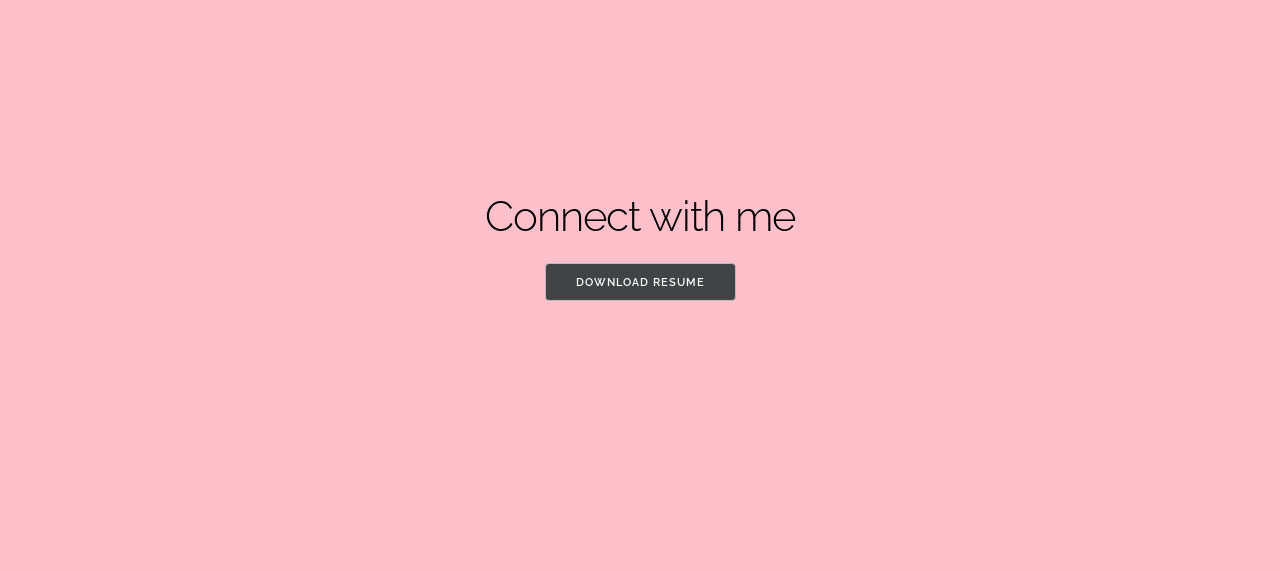
==== commit 535d8559: "responsiveness added to nav bar" ====
--- a/index.html
+++ b/index.html
@@ -18,9 +18,10 @@
 
 <body>  
 <nav class="navbar">
-  <div class="logo">
-    <img src="images/64x64.png" alt="cheeseburger">
-  
+    <div class="cheeseburger-icon">
+      <img src="images/64x64.png" alt="cheeseburger">
+    </div>
+  <div class="menu">
   <ul>
     <li><a class="navbar" href="#home">Home</a></li>
     <li><a class="navbar" href="#about">About Me</a></li>
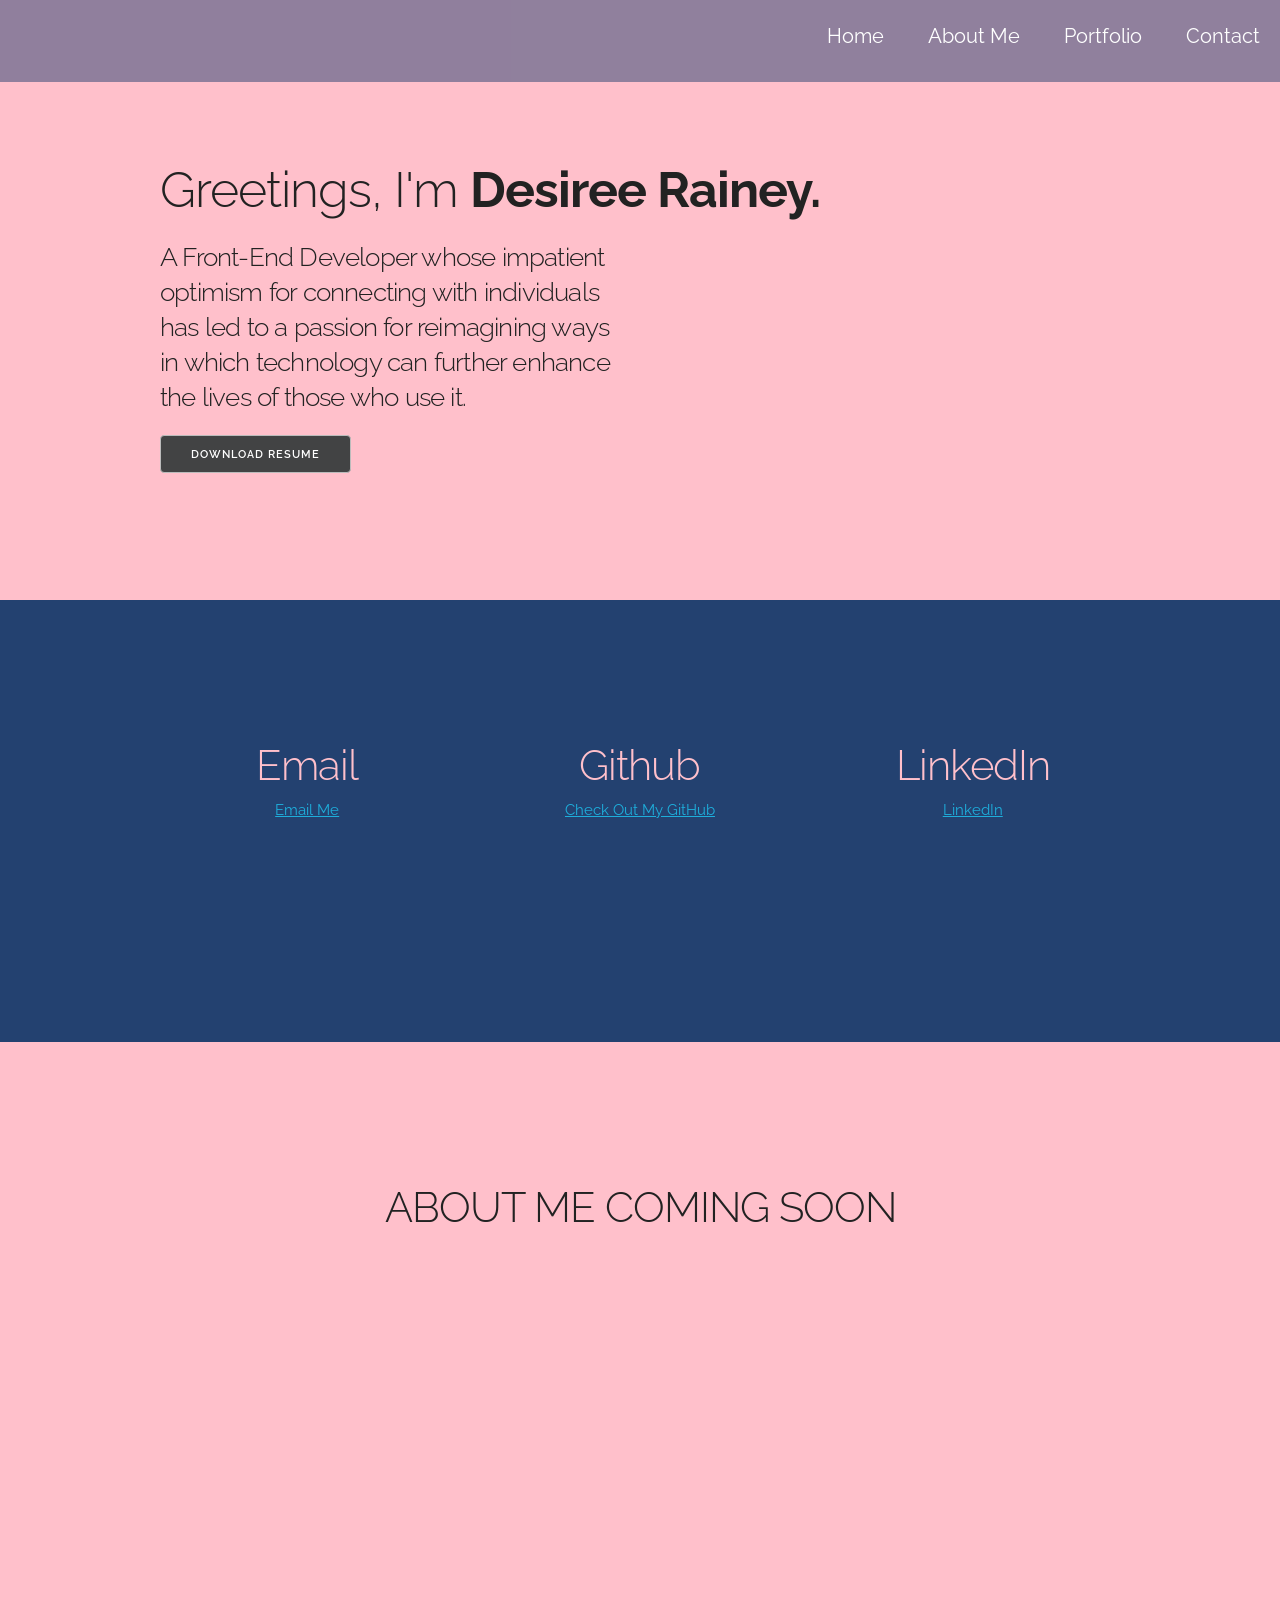
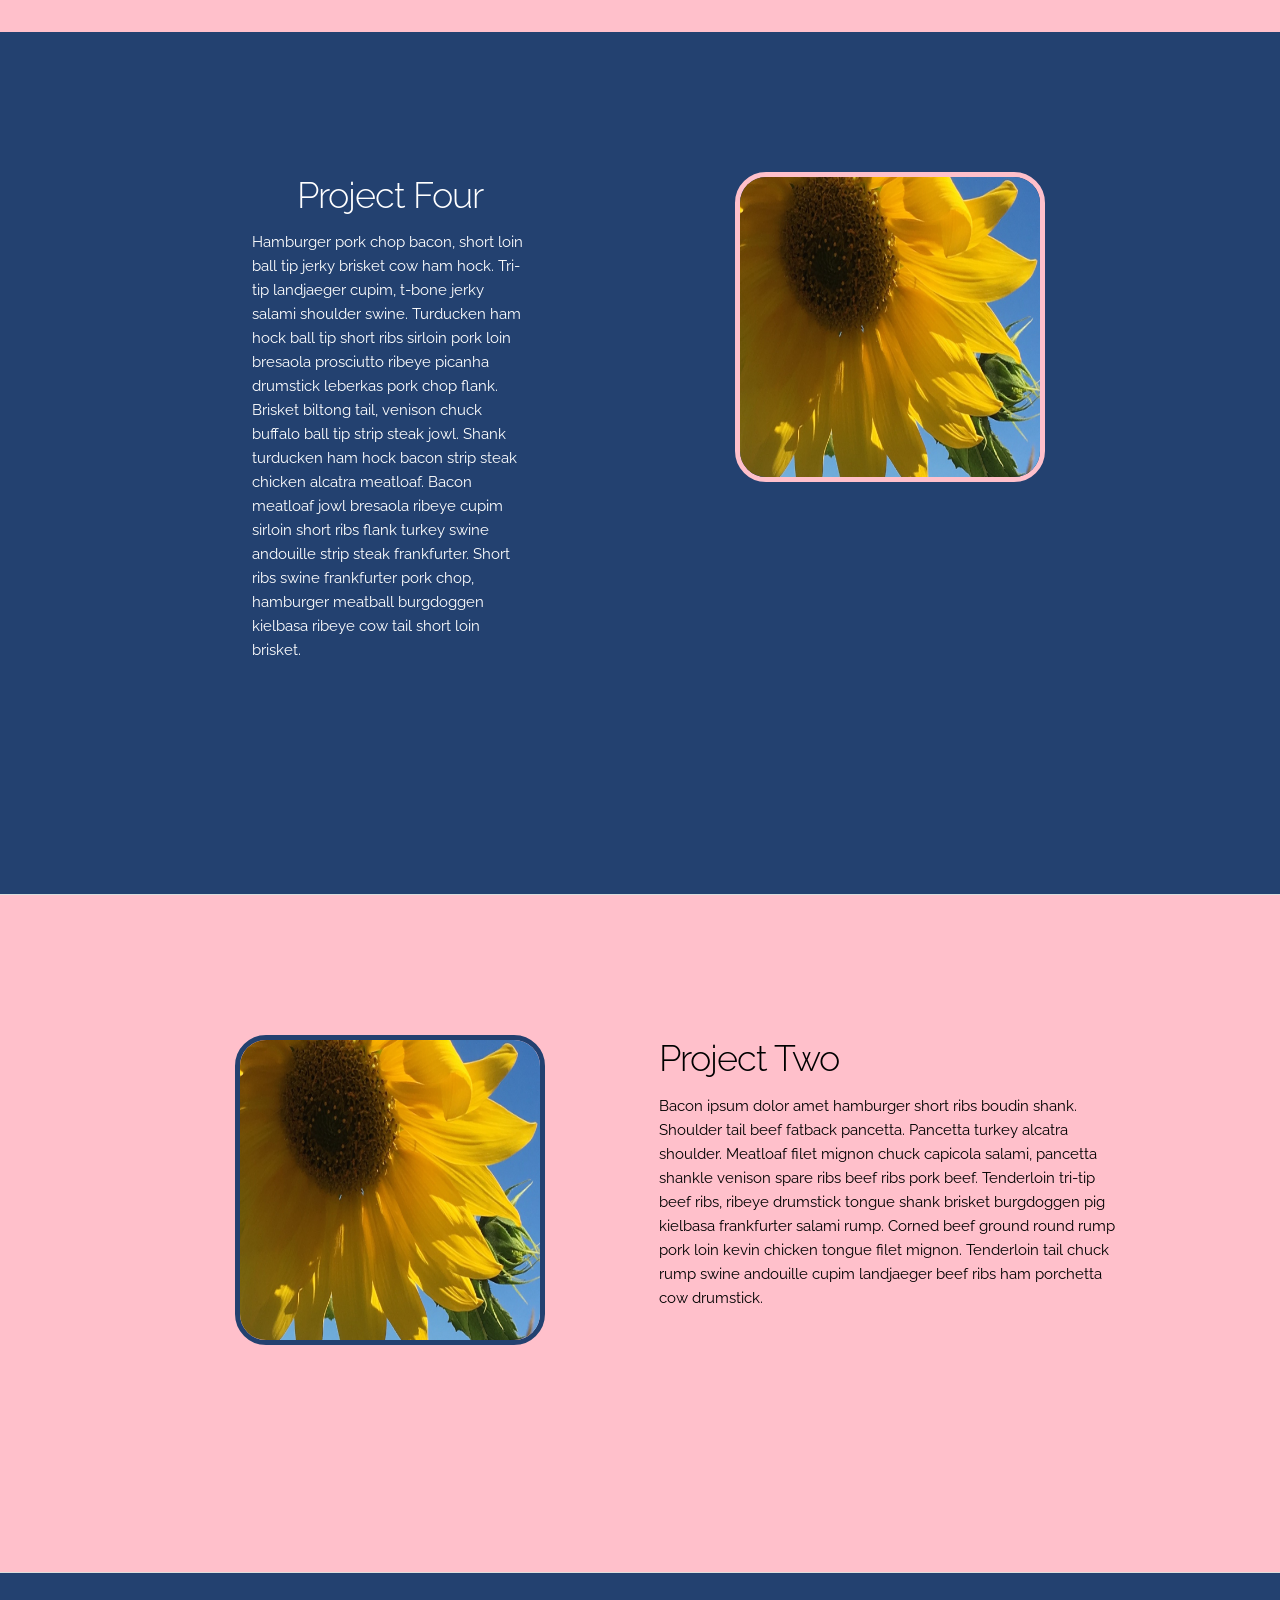
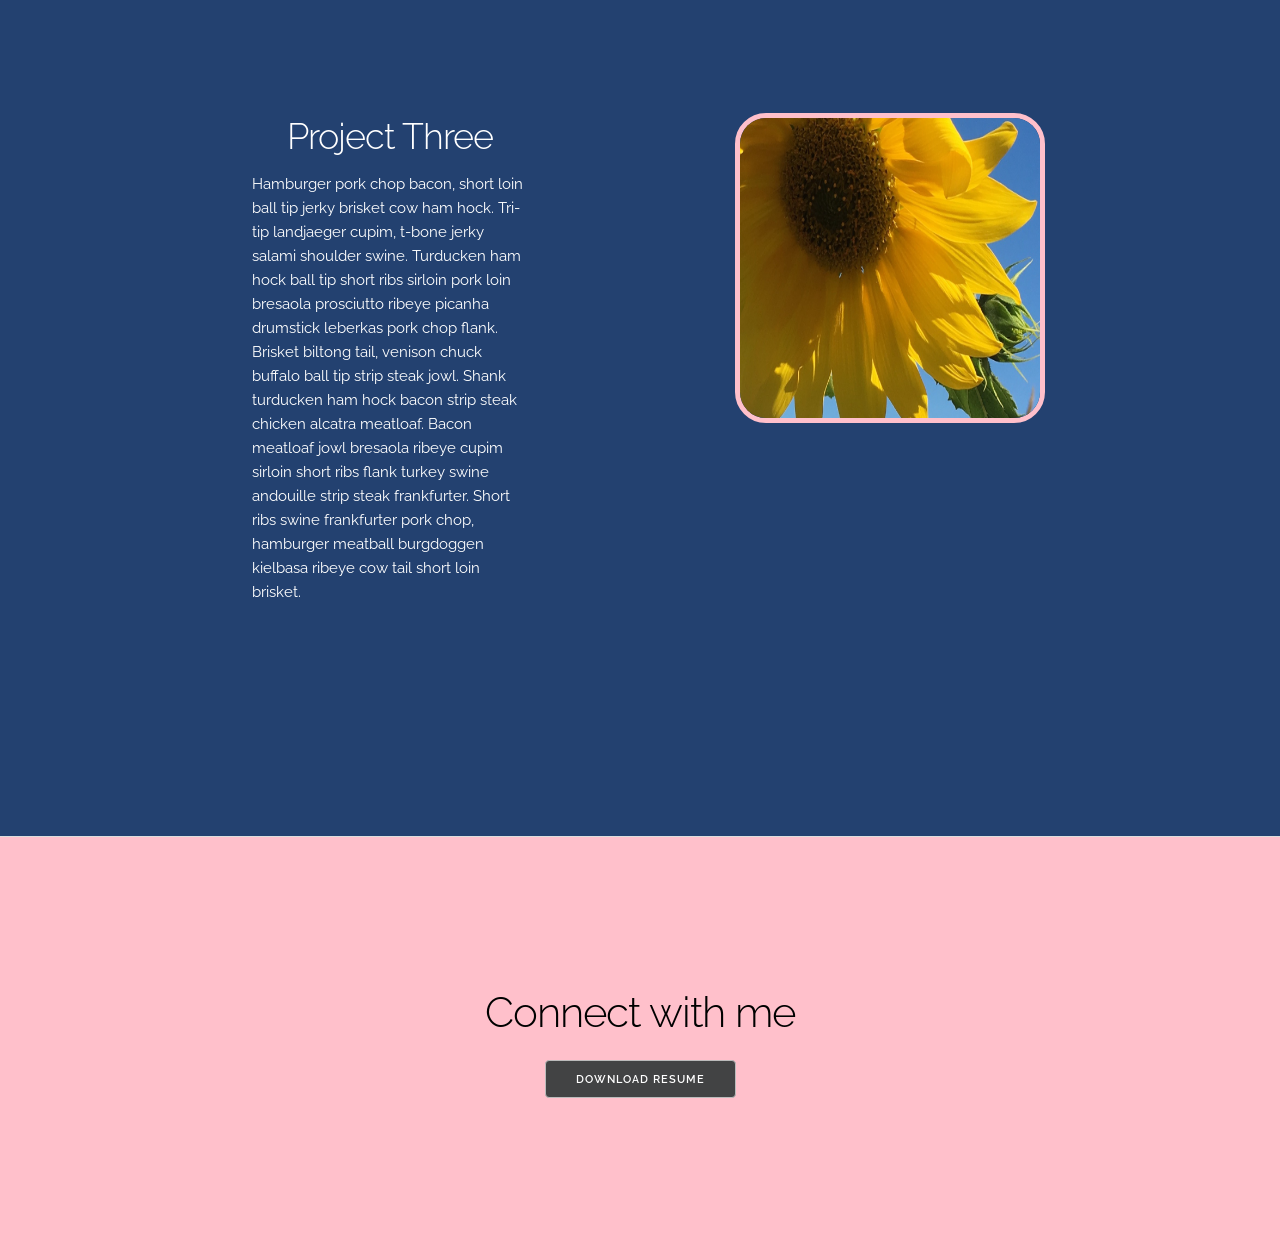
==== commit 6f58444f: "styling added to nav and font" ====
--- a/index.html
+++ b/index.html
@@ -108,8 +108,8 @@
           <img class="project-picture-two" src="images/flower.png" alt="Yellow Flower">
         </div>
         <div class="one-half column">
-          <h3 class="section-heading">Project Two</h3>
-          <p class="section-description">
+          <h3 class="section-heading-two">Project Two</h3>
+          <p class="section-description-two">
           Bacon ipsum dolor amet hamburger short ribs boudin shank. Shoulder tail beef fatback pancetta. Pancetta turkey alcatra shoulder. Meatloaf filet mignon chuck capicola salami, pancetta shankle venison spare ribs beef ribs pork beef. Tenderloin tri-tip beef ribs, ribeye drumstick tongue shank brisket burgdoggen pig kielbasa frankfurter salami rump. Corned beef ground round rump pork loin kevin chicken tongue filet mignon. Tenderloin tail chuck rump swine andouille cupim landjaeger beef ribs ham porchetta cow drumstick.
           </p>
         </div>
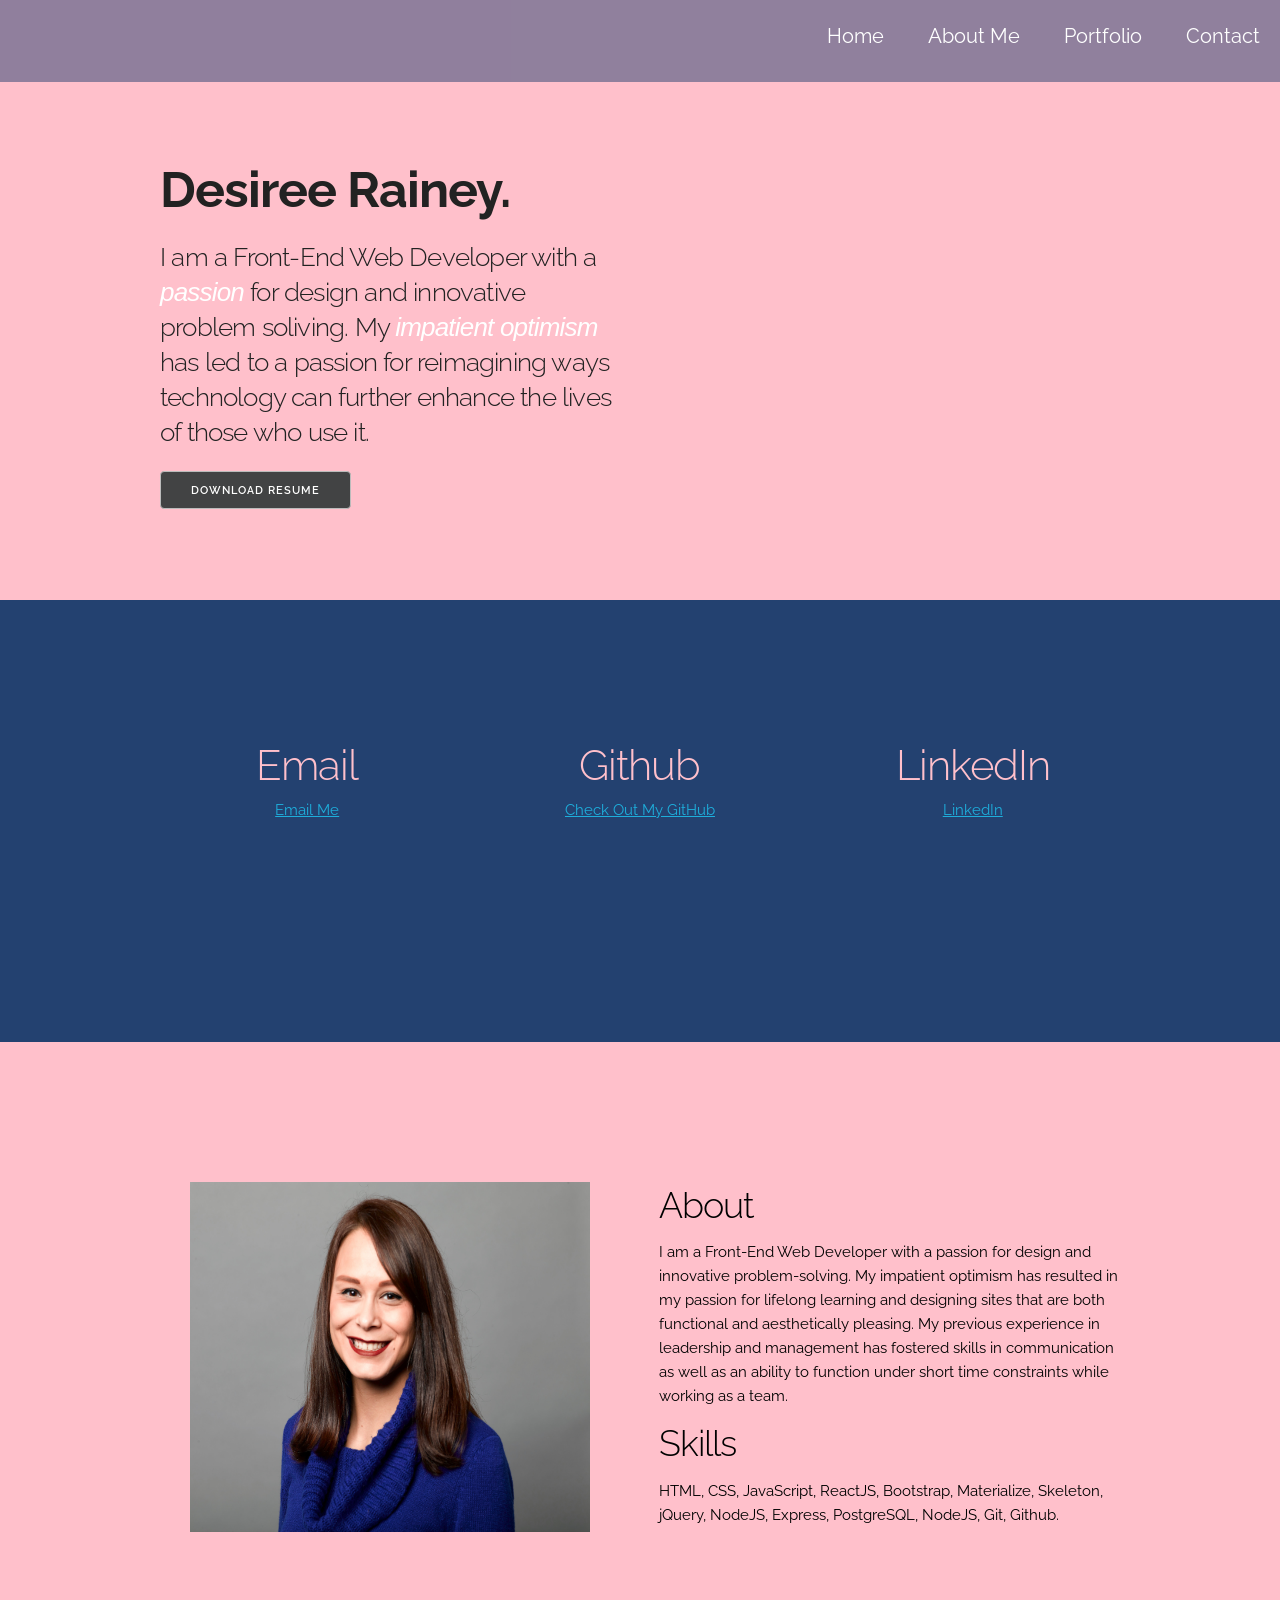
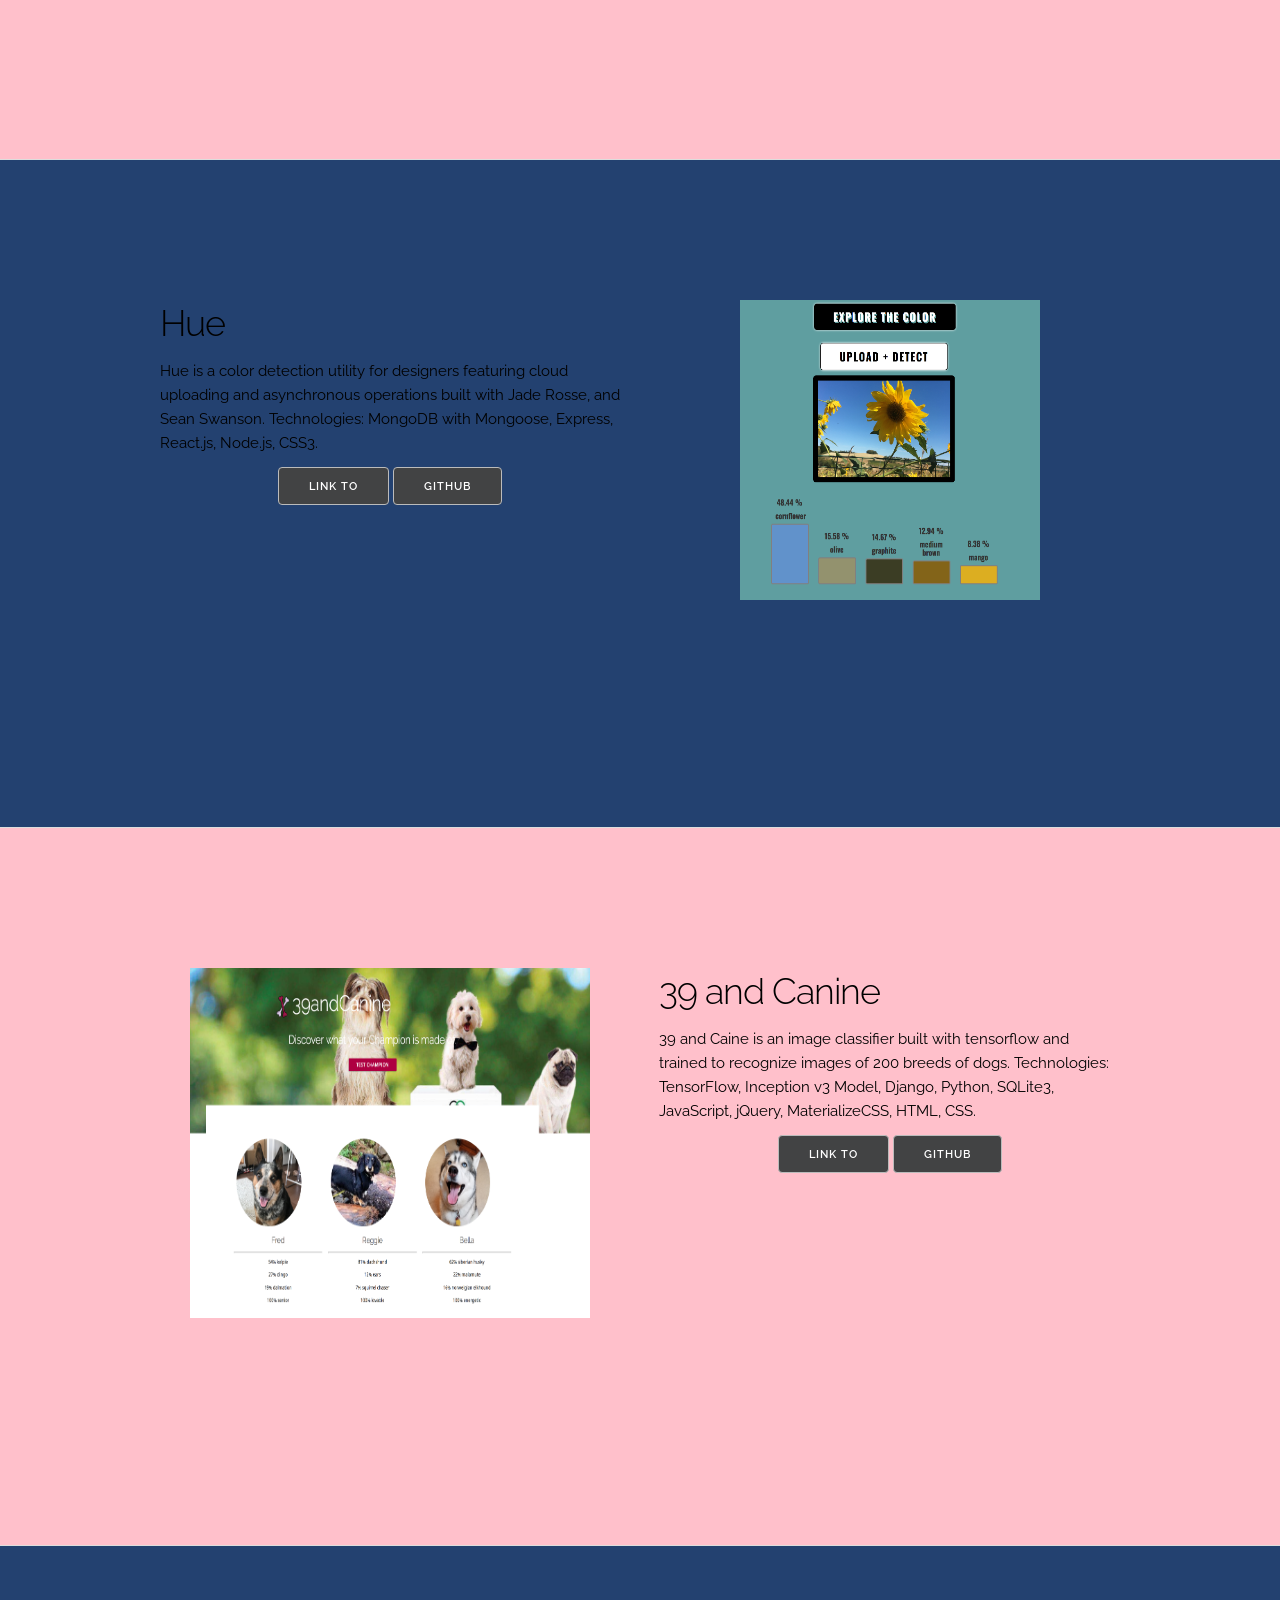
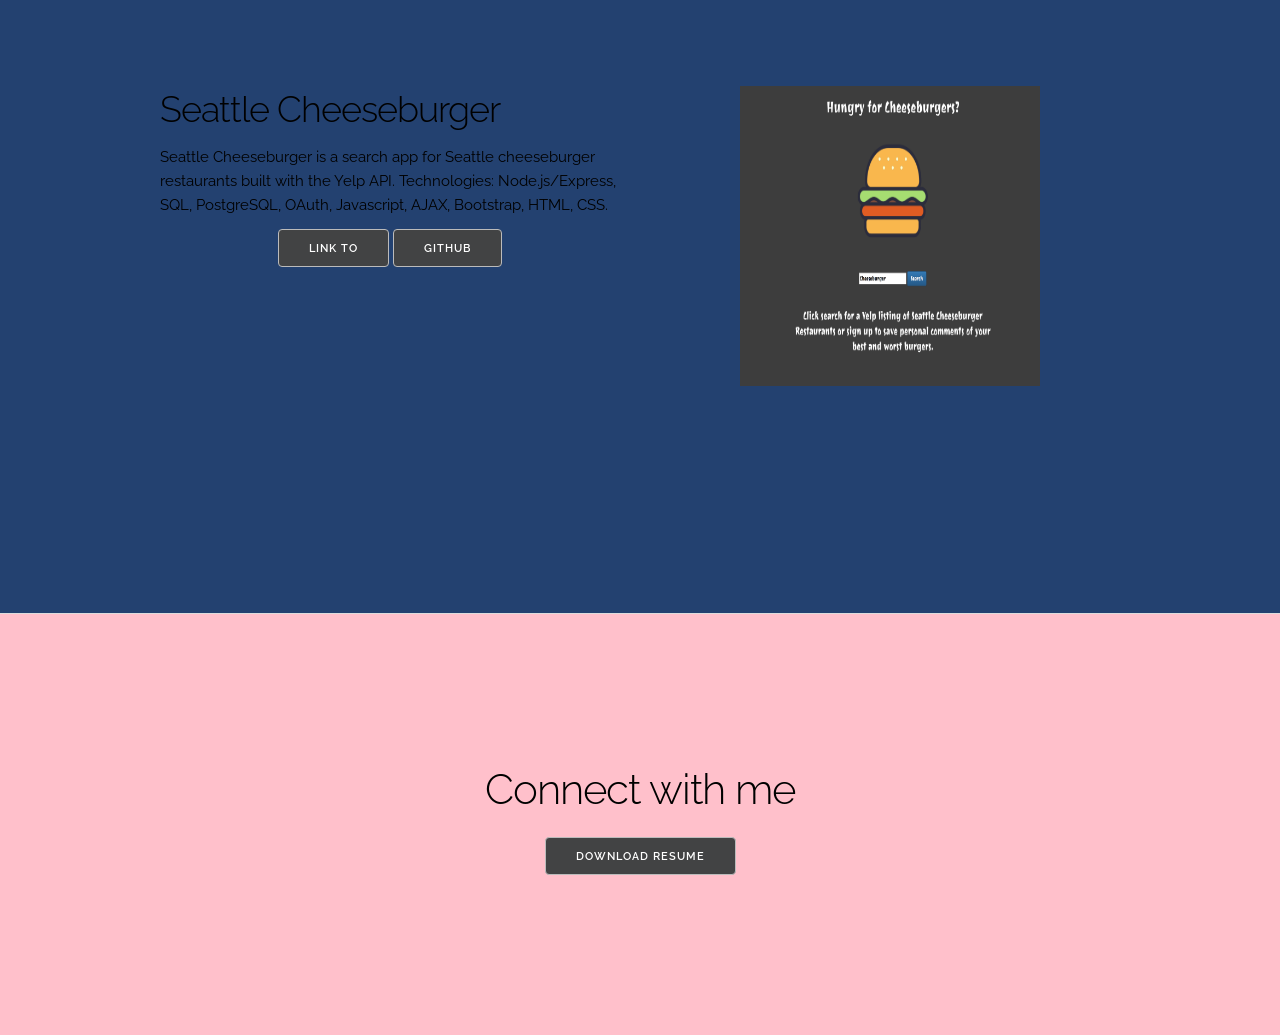
==== commit ebc8379c: "About me, projects and links added" ====
--- a/index.html
+++ b/index.html
@@ -33,12 +33,14 @@
 
   <div class="section hero" id="home">
     <div class="container">
-        <h1>Greetings, I'm <strong>Desiree Rainey.</strong></h1>
+        <h1><strong>Desiree Rainey.</strong></h1>
       <div class="row">
         <div class="one-half column">
           <h4 class="hero-heading">
-            A Front-End Developer whose impatient optimism for connecting with individuals has led to a passion for reimagining ways in which technology can further enhance the lives of those who use it. </h4>
-          <a class="button" href="https://resume.creddle.io/resume/clgsg3ghibk">Download Resume</a>
+            I am a Front-End Web Developer with a <em>passion</em> for design and innovative problem soliving. My 
+            <em>impatient optimism</em> has led to a passion for reimagining ways technology can further enhance the lives of those who use it.
+          </h4>
+          <a class="button" id="contact" href="https://resume.creddle.io/resume/clgsg3ghibk">Download Resume</a>
         </div>
       </div>
     </div>
@@ -46,7 +48,7 @@
   <div class="section values">
     <div class="container div-container-one">
       <div class="row">
-        <div class="one-third column value">
+        <div class="one-third column value" >
           <h2 class="value-multiplier">Email</h2>
           <script type="text/javascript">
           <!--
@@ -83,52 +85,70 @@
     </div>
   </div>
 
-<div class="section about-section" id="about">
-  <div class="row">
-    <h2 class="about-header">ABOUT ME COMING SOON</h2>
+<div class="section project-two"  id="about">
+    <div class="container">
+      <div class="one-half column">
+          <img class="project-picture-two headshot" src="images/headshot.png" alt="39 and Canine Front page">
+        </div>
+        <div class="one-half column">
+          <h3 class="section-heading-two">About</h3>
+          <p class="section-description-two">
+          I am a Front-End Web Developer with a passion for design and innovative problem-solving. My impatient optimism has resulted in my passion for lifelong learning and designing sites that are both functional and aesthetically pleasing. My previous experience in leadership and management has fostered skills in communication as well as an ability to function under short time constraints while working as a team. 
+          </p>
+          <h3 class="section-heading-two">Skills</h3>
+          <p class="section-description-two">
+          HTML, CSS, JavaScript, ReactJS, Bootstrap, Materialize, Skeleton, jQuery, NodeJS, Express, PostgreSQL, NodeJS, Git, Github.
+          </p>
+        </div>
     </div>
   </div>
-</div>
 <div class="section project-three" id="portfolio">
   <div class="container">
     <div class="one-half column">
-      <h3 class="section-heading">Project Four</h3>
-      <p class="section-description">
-      Hamburger pork chop bacon, short loin ball tip jerky brisket cow ham hock. Tri-tip landjaeger cupim, t-bone jerky salami shoulder swine. Turducken ham hock ball tip short ribs sirloin pork loin bresaola prosciutto ribeye picanha drumstick leberkas pork chop flank. Brisket biltong tail, venison chuck buffalo ball tip strip steak jowl. Shank turducken ham hock bacon strip steak chicken alcatra meatloaf. Bacon meatloaf jowl bresaola ribeye cupim sirloin short ribs flank turkey swine andouille strip steak frankfurter. Short ribs swine frankfurter pork chop, hamburger meatball burgdoggen kielbasa ribeye cow tail short loin brisket.
-    </p>
+      <h3 class="section-heading-two white">Hue</h3>
+          <p class="section-description-two">
+          Hue is a color detection utility for designers featuring cloud uploading and asynchronous operations built with Jade Rosse, and Sean Swanson. Technologies: MongoDB with Mongoose, Express, React.js, Node.js, CSS3.
+          </p>
+          <a class="button git-link" href="https://use-hue.herokuapp.com/">Link to</a>
+          <a class="button git-link" href="https://github.com/DesireeRainey/hue-project3">Github</a>
     </div>
-    <div class="one-half column">
-      <img class="project-picture-three" src="images/flower.png" alt="Yellow Flower">
+    <div class="one-half column">               
+      <img class="project-picture-three headshot" src="images/hue.png" alt="Yellow Flower">
     </div>
   </div>  
 </div>
   <div class="section project-two">
     <div class="container">
       <div class="one-half column">
-          <img class="project-picture-two" src="images/flower.png" alt="Yellow Flower">
+          <img class="project-picture-two headshot" src="images/canine.png" alt="39 and Canine Front page">
         </div>
         <div class="one-half column">
-          <h3 class="section-heading-two">Project Two</h3>
+          <h3 class="section-heading-two">39 and Canine</h3>
           <p class="section-description-two">
-          Bacon ipsum dolor amet hamburger short ribs boudin shank. Shoulder tail beef fatback pancetta. Pancetta turkey alcatra shoulder. Meatloaf filet mignon chuck capicola salami, pancetta shankle venison spare ribs beef ribs pork beef. Tenderloin tri-tip beef ribs, ribeye drumstick tongue shank brisket burgdoggen pig kielbasa frankfurter salami rump. Corned beef ground round rump pork loin kevin chicken tongue filet mignon. Tenderloin tail chuck rump swine andouille cupim landjaeger beef ribs ham porchetta cow drumstick.
+          39 and Caine is an image classifier built with tensorflow and trained to recognize images of 200 breeds of dogs. 
+          Technologies: TensorFlow, Inception v3 Model, Django, Python, SQLite3, JavaScript, jQuery, MaterializeCSS, HTML, CSS.
           </p>
+          <a class="button git-link" href="https://thirty9andcanine.herokuapp.com/classify_image/classify/">Link to</a>
+          <a class="button git-link" href="https://github.com/DesireeRainey/dog-image-classifiers">Github</a>
         </div>
     </div>
   </div>
 <div class="section project-three">
   <div class="container">
     <div class="one-half column">
-      <h3 class="section-heading">Project Three</h3>
-      <p class="section-description">
-      Hamburger pork chop bacon, short loin ball tip jerky brisket cow ham hock. Tri-tip landjaeger cupim, t-bone jerky salami shoulder swine. Turducken ham hock ball tip short ribs sirloin pork loin bresaola prosciutto ribeye picanha drumstick leberkas pork chop flank. Brisket biltong tail, venison chuck buffalo ball tip strip steak jowl. Shank turducken ham hock bacon strip steak chicken alcatra meatloaf. Bacon meatloaf jowl bresaola ribeye cupim sirloin short ribs flank turkey swine andouille strip steak frankfurter. Short ribs swine frankfurter pork chop, hamburger meatball burgdoggen kielbasa ribeye cow tail short loin brisket.
-    </p>
+      <h3 class="section-heading-two">Seattle Cheeseburger</h3>
+          <p class="section-description-two">
+           Seattle Cheeseburger is a search app for Seattle cheeseburger restaurants built with the Yelp API. Technologies: Node.js/Express, SQL, PostgreSQL, OAuth, Javascript, AJAX, Bootstrap, HTML, CSS.
+          </p>
+          <a class="button git-link" href="https://seattle-cheeseburgers.herokuapp.com/">Link to</a>
+          <a class="button git-link" href="https://github.com/DesireeRainey/project-two">Github</a>
     </div>
     <div class="one-half column">
-      <img class="project-picture-three" src="images/flower.png" alt="Yellow Flower">
+      <img class="project-picture-three headshot" src="images/cheese.png" alt="Yellow Flower">
     </div>
   </div>  
 </div>
-  <div class="section categories" id="contact">
+  <div class="section categories">
     <div class="container">
       <div class="row">
           <h2>Connect with me</h2>
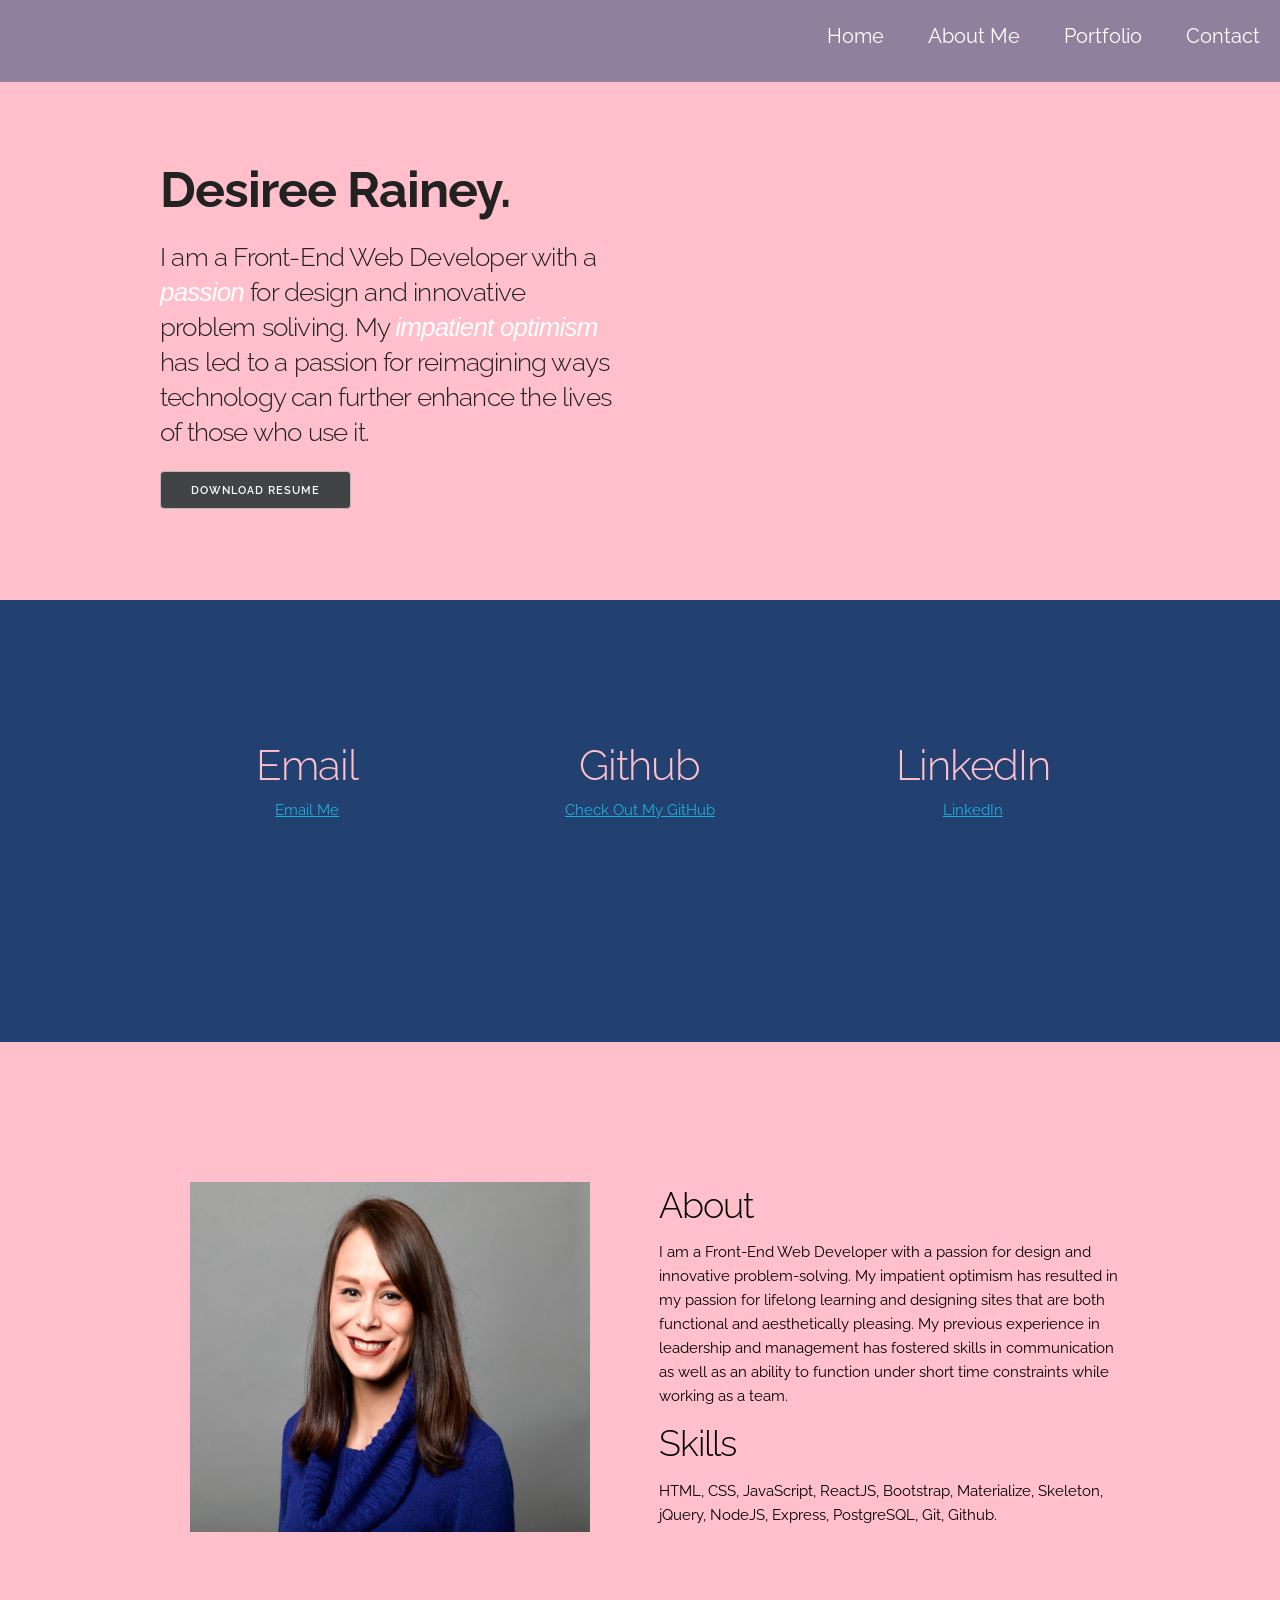
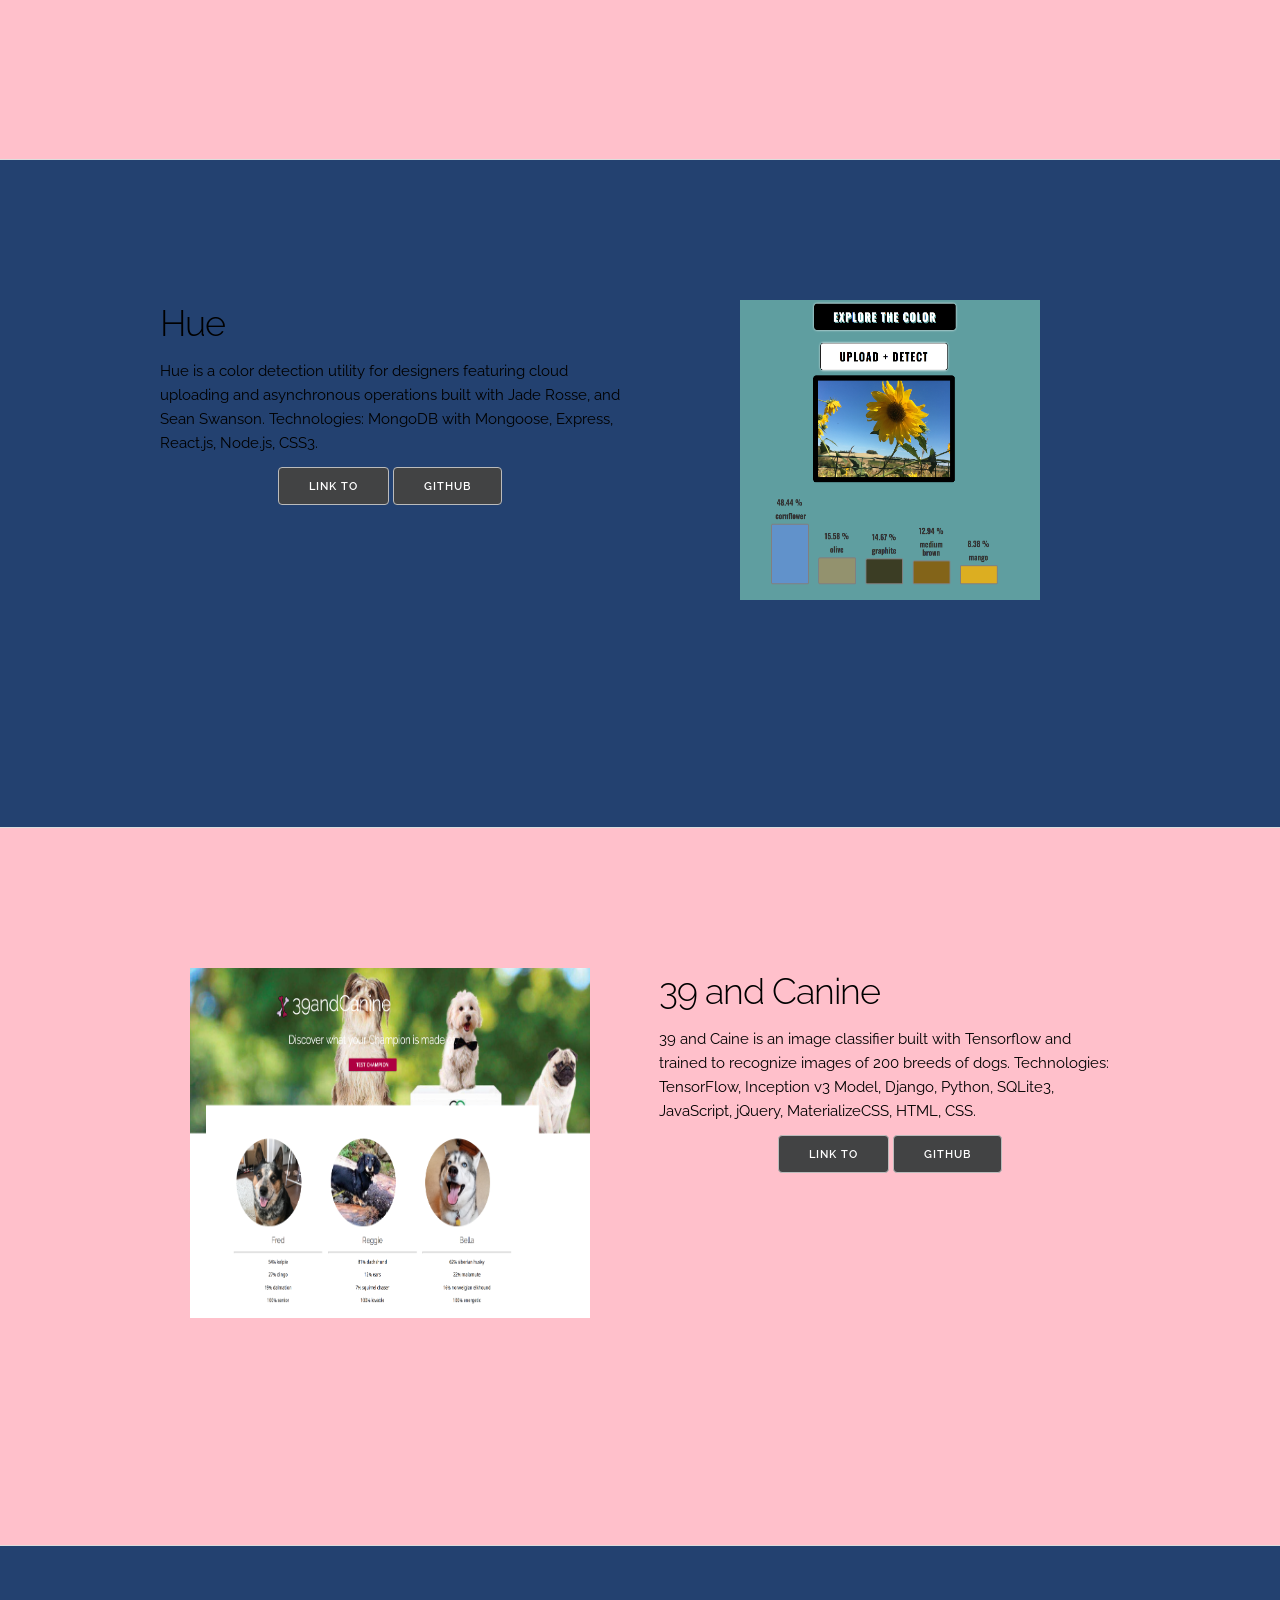
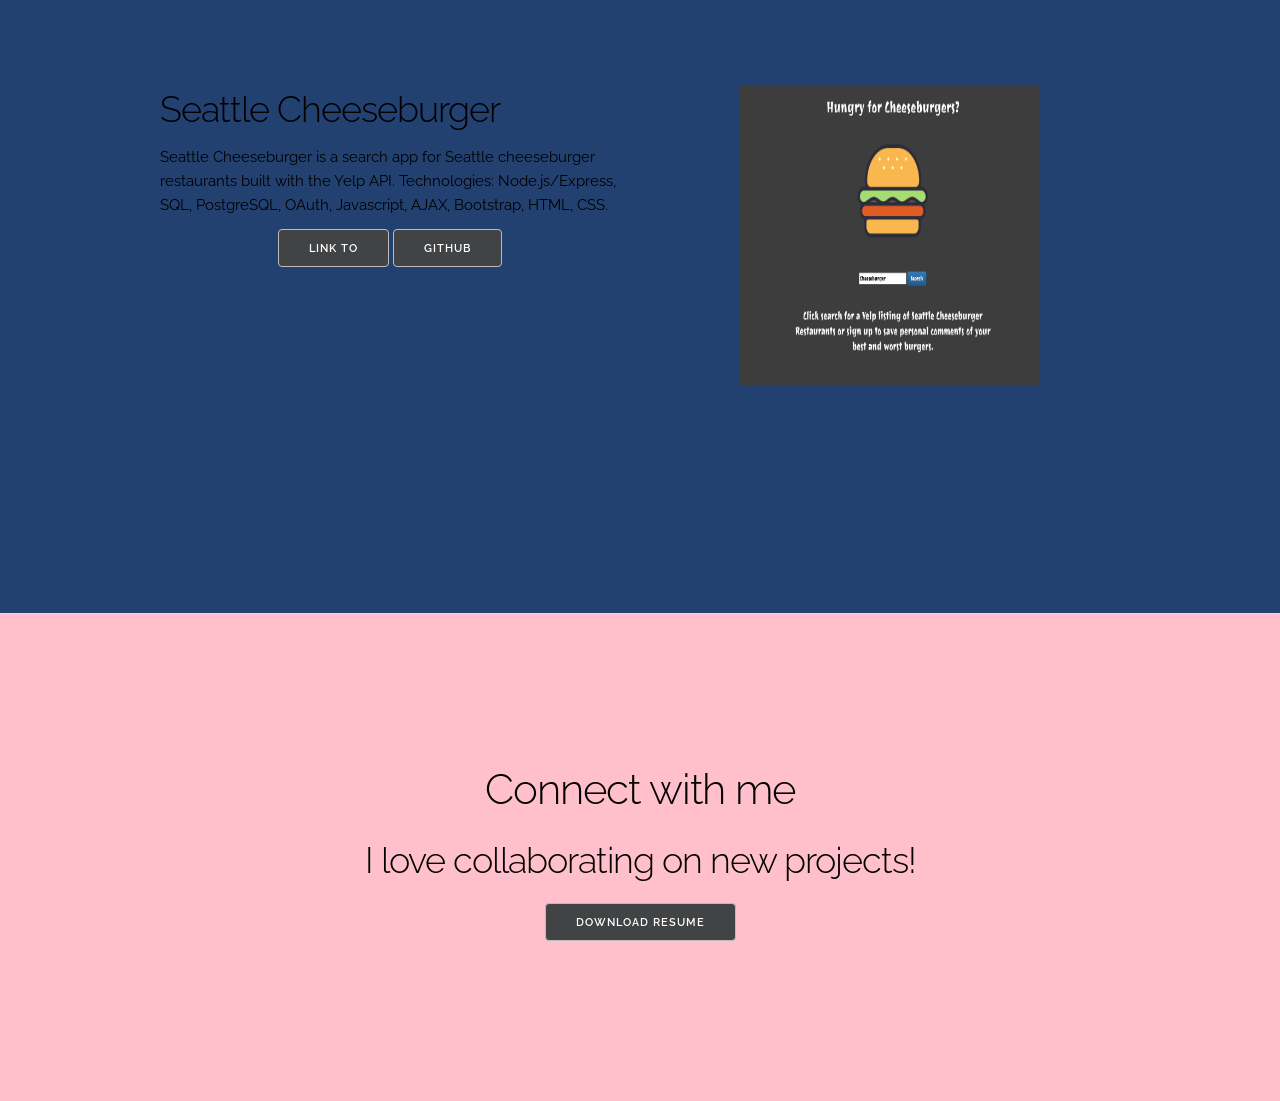
==== commit 57cbfb9a: "duplication errors fixed" ====
--- a/index.html
+++ b/index.html
@@ -97,7 +97,7 @@
           </p>
           <h3 class="section-heading-two">Skills</h3>
           <p class="section-description-two">
-          HTML, CSS, JavaScript, ReactJS, Bootstrap, Materialize, Skeleton, jQuery, NodeJS, Express, PostgreSQL, NodeJS, Git, Github.
+          HTML, CSS, JavaScript, ReactJS, Bootstrap, Materialize, Skeleton, jQuery, NodeJS, Express, PostgreSQL, Git, Github.
           </p>
         </div>
     </div>
@@ -125,7 +125,7 @@
         <div class="one-half column">
           <h3 class="section-heading-two">39 and Canine</h3>
           <p class="section-description-two">
-          39 and Caine is an image classifier built with tensorflow and trained to recognize images of 200 breeds of dogs. 
+          39 and Caine is an image classifier built with Tensorflow and trained to recognize images of 200 breeds of dogs. 
           Technologies: TensorFlow, Inception v3 Model, Django, Python, SQLite3, JavaScript, jQuery, MaterializeCSS, HTML, CSS.
           </p>
           <a class="button git-link" href="https://thirty9andcanine.herokuapp.com/classify_image/classify/">Link to</a>
@@ -152,6 +152,7 @@
     <div class="container">
       <div class="row">
           <h2>Connect with me</h2>
+          <h3>I love collaborating on new projects!</h3>
           <a class="button" href="https://resume.creddle.io/resume/clgsg3ghibk">Download Resume</a>
       </div>
     </div>
